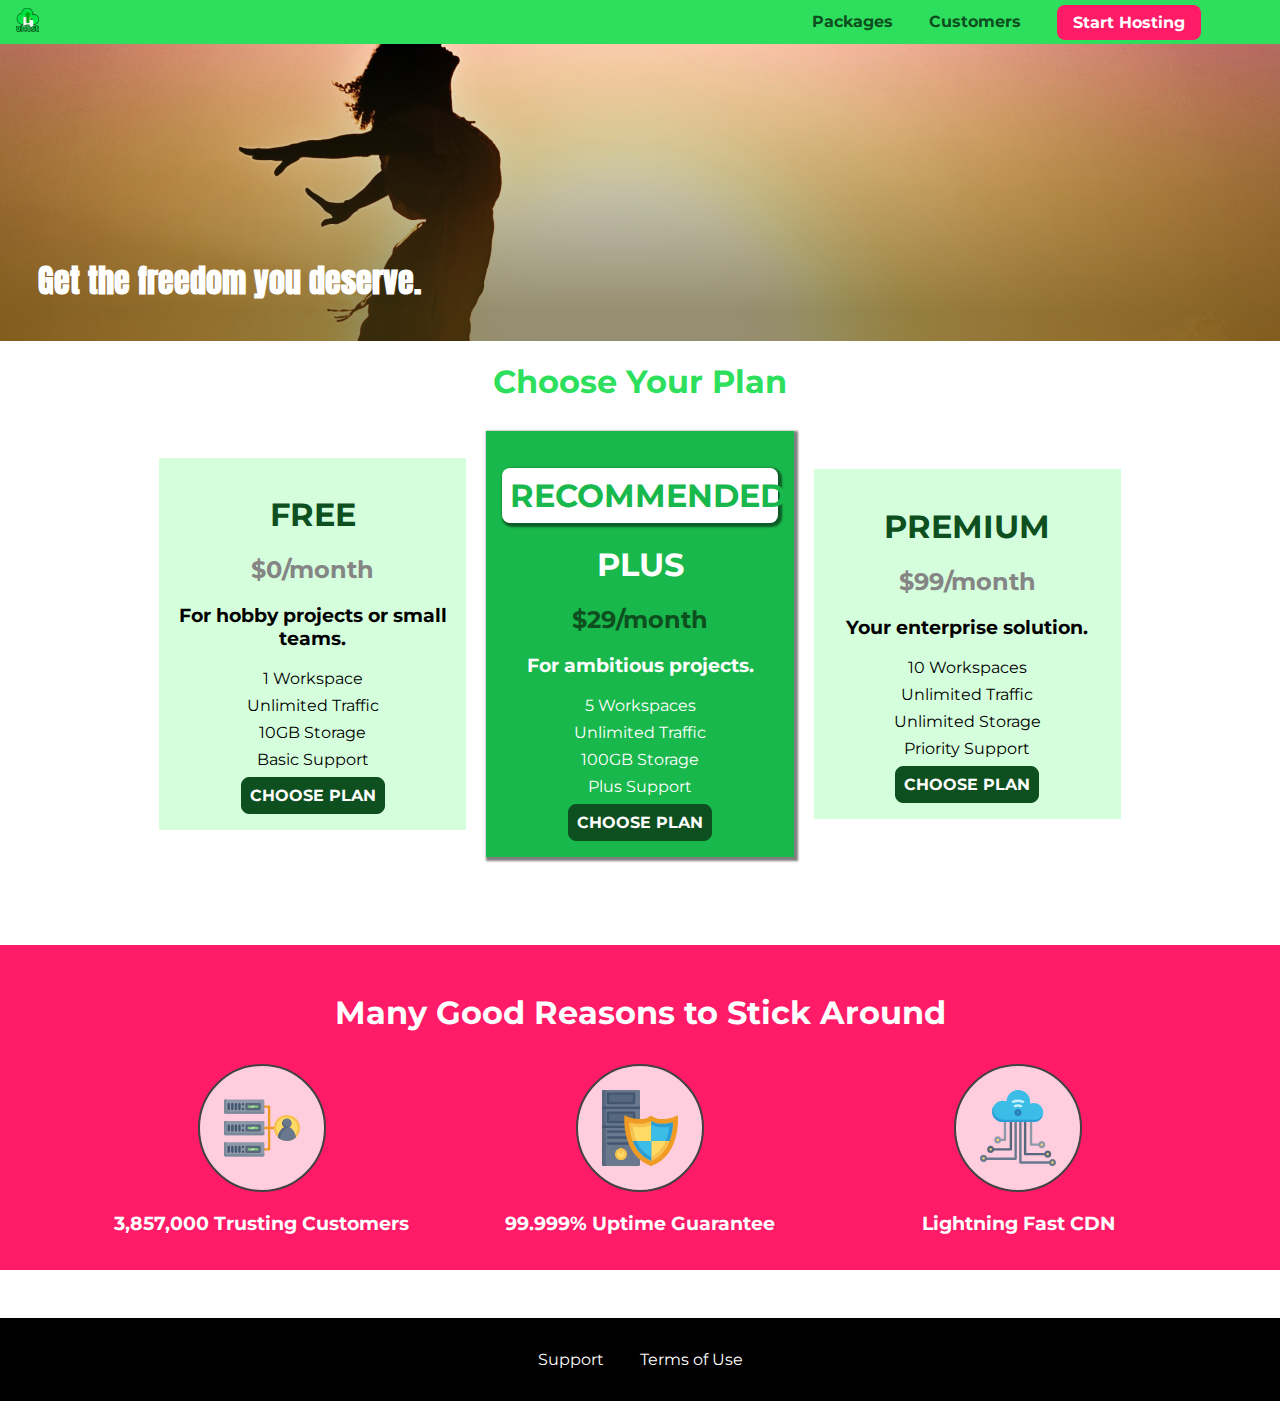
==== index.html @ e123090c "CSS-design" ====
<!DOCTYPE html>
<html lang="en">

<head>
    <meta charset="UTF-8">
    <meta http-equiv="X-UA-Compatible" content="ie=edge">
    <title>uHost</title>
    <link rel="shortcut icon" href="favicon.png">
    <link href="https://fonts.googleapis.com/css?family=Anton" rel="stylesheet">
    <link href="https://fonts.googleapis.com/css?family=Montserrat:400,700" rel="stylesheet">
    <link rel="stylesheet" href="shared.css">
    <link rel="stylesheet" href="main.css">
</head>

<body>
    <div class="backdrop"></div>
    <header class="main-header">
        <div>
            <a href="index.html" class="main-header__brand">
                <img src="images/uhost-icon.png" alt="uHost - Your favorite hosting company">
            </a>
        </div>
        <nav class="main-nav">
            <ul class="main-nav__items">
                <li class="main-nav__item">
                    <a href="packages/index.html">Packages</a>
                </li>
                <li class="main-nav__item">
                    <a href="customers/index.html">Customers</a>
                </li>
                <li class="main-nav__item main-nav__item--cta">
                    <a href="start-hosting/index.html">Start Hosting</a>
                </li>
            </ul>
        </nav>
    </header>
    <main>
        <section id="product-overview">
            <h1>Get the freedom you deserve.</h1>
        </section>
        <section id="plans">
            <h1 class="section-title">Choose Your Plan</h1>
            <div class="plan__list">
                <article class="plan">
                    <h1 class="plan__title">FREE</h1>
                    <h2 class="plan__price">$0/month</h2>
                    <h3>For hobby projects or small teams.</h3>
                    <ul class="plan__features">
                        <li class="plan__feature">1 Workspace</li>
                        <li class="plan__feature">Unlimited Traffic</li>
                        <li class="plan__feature">10GB Storage</li>
                        <li class="plan__feature">Basic Support</li>
                    </ul>
                    <div>
                        <button class="button">CHOOSE PLAN</button>
                    </div>
                </article>
                <article class="plan plan--highlighted">
                    <h1 class="plan__annotation">RECOMMENDED</h1>
                    <h1 class="plan__title">PLUS</h1>
                    <h2 class="plan__price">$29/month</h2>
                    <h3>For ambitious projects.</h3>
                    <ul class="plan__features">
                        <li class="plan__feature">5 Workspaces</li>
                        <li class="plan__feature">Unlimited Traffic</li>
                        <li class="plan__feature">100GB Storage</li>
                        <li class="plan__feature">Plus Support</li>
                    </ul>
                    <div>
                        <button class="button">CHOOSE PLAN</button>
                    </div>
                </article>
                <article class="plan">
                    <h1 class="plan__title">PREMIUM</h1>
                    <h2 class="plan__price">$99/month</h2>
                    <h3>Your enterprise solution.</h3>
                    <ul class="plan__features">
                        <li class="plan__feature">10 Workspaces</li>
                        <li class="plan__feature">Unlimited Traffic</li>
                        <li class="plan__feature">Unlimited Storage</li>
                        <li class="plan__feature">Priority Support</li>
                    </ul>
                    <div>
                        <button class="button">CHOOSE PLAN</button>
                    </div>
                </article>
            </div>
        </section>
        <section id="key-features">
            <h1 class="section-title">Many Good Reasons to Stick Around</h1>
            <ul class="key-feature__list">
                <li class="key-feature">
                    <div class="key-feature__image">
                        <svg viewBox="0 0 512 512">
                            <path style="fill:#F09B24;" d="M344,248h-32V112c0-4.418-3.582-8-8-8h-40c-4.418,0-8,3.582-8,8s3.582,8,8,8h32v128h-32  c-4.418,0-8,3.582-8,8s3.582,8,8,8h32v128h-32c-4.418,0-8,3.582-8,8s3.582,8,8,8h40c4.418,0,8-3.582,8-8V264h32c4.418,0,8-3.582,8-8  S348.418,248,344,248z"
                            />
                            <path style="fill:#8E9AA9;" d="M264,64H8c-4.418,0-8,3.582-8,8v80c0,4.418,3.582,8,8,8h256c4.418,0,8-3.582,8-8V72  C272,67.582,268.418,64,264,64z"
                            />
                            <path style="fill:#7C899B;" d="M24,144c-4.418,0-8-3.582-8-8V64H8c-4.418,0-8,3.582-8,8v80c0,4.418,3.582,8,8,8h256  c4.418,0,8-3.582,8-8v-8H24z"
                            />
                            <rect x="152" y="96" style="fill:#B8E3A8;" width="88" height="32" />
                            <g>
                                <polygon style="fill:#7EC97D;" points="152,96 152,128 166,128 198,96  " />
                                <polygon style="fill:#7EC97D;" points="220,96 188,128 240,128 240,96  " />
                            </g>
                            <path style="fill:#56677E;" d="M240,136h-88c-4.418,0-8-3.582-8-8V96c0-4.418,3.582-8,8-8h88c4.418,0,8,3.582,8,8v32  C248,132.418,244.418,136,240,136z M160,120h72v-16h-72V120z"
                            />
                            <g>
                                <path style="fill:#435670;" d="M32,136c-4.418,0-8-3.582-8-8V96c0-4.418,3.582-8,8-8s8,3.582,8,8v32C40,132.418,36.418,136,32,136z   "
                                />
                                <path style="fill:#435670;" d="M56,136c-4.418,0-8-3.582-8-8V96c0-4.418,3.582-8,8-8s8,3.582,8,8v32C64,132.418,60.418,136,56,136z   "
                                />
                                <path style="fill:#435670;" d="M80,136c-4.418,0-8-3.582-8-8V96c0-4.418,3.582-8,8-8s8,3.582,8,8v32C88,132.418,84.418,136,80,136z   "
                                />
                                <path style="fill:#435670;" d="M104,136c-4.418,0-8-3.582-8-8V96c0-4.418,3.582-8,8-8s8,3.582,8,8v32   C112,132.418,108.418,136,104,136z"
                                />
                                <path style="fill:#435670;" d="M128,105c-4.418,0-8-3.582-8-8v-1c0-4.418,3.582-8,8-8s8,3.582,8,8v1   C136,101.418,132.418,105,128,105z"
                                />
                                <path style="fill:#435670;" d="M128,136c-4.418,0-8-3.582-8-8v-1c0-4.418,3.582-8,8-8s8,3.582,8,8v1   C136,132.418,132.418,136,128,136z"
                                />
                            </g>
                            <path style="fill:#8E9AA9;" d="M264,208H8c-4.418,0-8,3.582-8,8v80c0,4.418,3.582,8,8,8h256c4.418,0,8-3.582,8-8v-80  C272,211.582,268.418,208,264,208z"
                            />
                            <path style="fill:#7C899B;" d="M24,288c-4.418,0-8-3.582-8-8v-72H8c-4.418,0-8,3.582-8,8v80c0,4.418,3.582,8,8,8h256  c4.418,0,8-3.582,8-8v-8H24z"
                            />
                            <rect x="152" y="240" style="fill:#B8E3A8;" width="88" height="32" />
                            <g>
                                <polygon style="fill:#7EC97D;" points="152,240 152,272 166,272 198,240  " />
                                <polygon style="fill:#7EC97D;" points="220,240 188,272 240,272 240,240  " />
                            </g>
                            <path style="fill:#56677E;" d="M240,280h-88c-4.418,0-8-3.582-8-8v-32c0-4.418,3.582-8,8-8h88c4.418,0,8,3.582,8,8v32  C248,276.418,244.418,280,240,280z M160,264h72v-16h-72V264z"
                            />
                            <g>
                                <path style="fill:#435670;" d="M32,280c-4.418,0-8-3.582-8-8v-32c0-4.418,3.582-8,8-8s8,3.582,8,8v32C40,276.418,36.418,280,32,280   z"
                                />
                                <path style="fill:#435670;" d="M56,280c-4.418,0-8-3.582-8-8v-32c0-4.418,3.582-8,8-8s8,3.582,8,8v32C64,276.418,60.418,280,56,280   z"
                                />
                                <path style="fill:#435670;" d="M80,280c-4.418,0-8-3.582-8-8v-32c0-4.418,3.582-8,8-8s8,3.582,8,8v32C88,276.418,84.418,280,80,280   z"
                                />
                                <path style="fill:#435670;" d="M104,280c-4.418,0-8-3.582-8-8v-32c0-4.418,3.582-8,8-8s8,3.582,8,8v32   C112,276.418,108.418,280,104,280z"
                                />
                                <path style="fill:#435670;" d="M128,249c-4.418,0-8-3.582-8-8v-1c0-4.418,3.582-8,8-8s8,3.582,8,8v1   C136,245.418,132.418,249,128,249z"
                                />
                                <path style="fill:#435670;" d="M128,280c-4.418,0-8-3.582-8-8v-1c0-4.418,3.582-8,8-8s8,3.582,8,8v1   C136,276.418,132.418,280,128,280z"
                                />
                            </g>
                            <path style="fill:#8E9AA9;" d="M264,352H8c-4.418,0-8,3.582-8,8v80c0,4.418,3.582,8,8,8h256c4.418,0,8-3.582,8-8v-80  C272,355.582,268.418,352,264,352z"
                            />
                            <path style="fill:#7C899B;" d="M24,432c-4.418,0-8-3.582-8-8v-72H8c-4.418,0-8,3.582-8,8v80c0,4.418,3.582,8,8,8h256  c4.418,0,8-3.582,8-8v-8H24z"
                            />
                            <rect x="152" y="384" style="fill:#B8E3A8;" width="88" height="32" />
                            <g>
                                <polygon style="fill:#7EC97D;" points="152,384 152,416 166,416 198,384  " />
                                <polygon style="fill:#7EC97D;" points="220,384 188,416 240,416 240,384  " />
                            </g>
                            <path style="fill:#56677E;" d="M240,424h-88c-4.418,0-8-3.582-8-8v-32c0-4.418,3.582-8,8-8h88c4.418,0,8,3.582,8,8v32  C248,420.418,244.418,424,240,424z M160,408h72v-16h-72V408z"
                            />
                            <g>
                                <path style="fill:#435670;" d="M32,424c-4.418,0-8-3.582-8-8v-32c0-4.418,3.582-8,8-8s8,3.582,8,8v32C40,420.418,36.418,424,32,424   z"
                                />
                                <path style="fill:#435670;" d="M56,424c-4.418,0-8-3.582-8-8v-32c0-4.418,3.582-8,8-8s8,3.582,8,8v32C64,420.418,60.418,424,56,424   z"
                                />
                                <path style="fill:#435670;" d="M80,424c-4.418,0-8-3.582-8-8v-32c0-4.418,3.582-8,8-8s8,3.582,8,8v32C88,420.418,84.418,424,80,424   z"
                                />
                                <path style="fill:#435670;" d="M104,424c-4.418,0-8-3.582-8-8v-32c0-4.418,3.582-8,8-8s8,3.582,8,8v32   C112,420.418,108.418,424,104,424z"
                                />
                                <path style="fill:#435670;" d="M128,393c-4.418,0-8-3.582-8-8v-1c0-4.418,3.582-8,8-8s8,3.582,8,8v1   C136,389.418,132.418,393,128,393z"
                                />
                                <path style="fill:#435670;" d="M128,424c-4.418,0-8-3.582-8-8v-1c0-4.418,3.582-8,8-8s8,3.582,8,8v1   C136,420.418,132.418,424,128,424z"
                                />
                            </g>
                            <path style="fill:#F7C14D;" d="M424,168c-48.523,0-88,39.477-88,88s39.477,88,88,88s88-39.477,88-88S472.523,168,424,168z" />
                            <path style="fill:#FFDB66;" d="M424,184c-39.701,0-72,32.299-72,72s32.299,72,72,72s72-32.299,72-72S463.701,184,424,184z" />
                            <path style="fill:#69788D;" d="M484.893,314.16C476.393,274.588,451.922,248,424,248s-52.393,26.588-60.893,66.16  c-0.605,2.82,0.354,5.749,2.511,7.664C381.731,336.124,402.465,344,424,344s42.269-7.876,58.381-22.176  C484.539,319.909,485.498,316.98,484.893,314.16z"
                            />
                            <path style="fill:#56677E;" d="M434.053,249.171C430.768,248.403,427.411,248,424,248c-27.922,0-52.393,26.588-60.893,66.16  c-0.605,2.82,0.354,5.749,2.511,7.664c3.383,3.002,6.979,5.703,10.734,8.125C384.904,286.243,407.373,255.378,434.053,249.171z"
                            />
                            <path style="fill:#69788D;" d="M424,192c-17.645,0-32,14.355-32,32s14.355,32,32,32s32-14.355,32-32S441.645,192,424,192z" />
                            <path style="fill:#56677E;" d="M432,248c-17.645,0-32-14.355-32-32c0-6.783,2.128-13.076,5.742-18.258  C397.444,203.53,392,213.138,392,224c0,17.645,14.355,32,32,32c10.862,0,20.471-5.444,26.258-13.742  C445.076,245.872,438.783,248,432,248z"
                            />

                        </svg>
                    </div>
                    <p class="key-feature__description">3,857,000 Trusting Customers</p>
                </li>
                <li class="key-feature">
                    <div class="key-feature__image">
                        <svg viewBox="0 0 512 512">
                            <path style="fill:#69788D;" d="M248,0H8C3.582,0,0,3.582,0,8v496c0,4.418,3.582,8,8,8h240c4.418,0,8-3.582,8-8V8  C256,3.582,252.418,0,248,0z"
                            />
                            <path style="fill:#56677E;" d="M24,504V8c0-4.418,3.582-8,8-8H8C3.582,0,0,3.582,0,8v496c0,4.418,3.582,8,8,8h24  C27.582,512,24,508.418,24,504z"
                            />
                            <g>
                                <rect x="0" y="112" style="fill:#435670;" width="256" height="16" />
                                <rect x="0" y="240" style="fill:#435670;" width="256" height="16" />
                            </g>
                            <path style="fill:#F7C14D;" d="M128,392c-22.056,0-40,17.944-40,40s17.944,40,40,40s40-17.944,40-40S150.056,392,128,392z" />
                            <path style="fill:#FFDB66;" d="M128,408c-13.233,0-24,10.767-24,24s10.767,24,24,24s24-10.767,24-24S141.233,408,128,408z" />
                            <path style="fill:#F7C14D;" d="M128,392c-2.739,0-5.414,0.278-8,0.805V424c0,4.418,3.582,8,8,8c4.418,0,8-3.582,8-8v-31.195  C133.414,392.278,130.739,392,128,392z"
                            />
                            <g>
                                <path style="fill:#435670;" d="M216,288H40c-4.418,0-8-3.582-8-8s3.582-8,8-8h176c4.418,0,8,3.582,8,8S220.418,288,216,288z"
                                />
                                <path style="fill:#435670;" d="M216,328H40c-4.418,0-8-3.582-8-8s3.582-8,8-8h176c4.418,0,8,3.582,8,8S220.418,328,216,328z"
                                />
                                <path style="fill:#435670;" d="M216,368H40c-4.418,0-8-3.582-8-8s3.582-8,8-8h176c4.418,0,8,3.582,8,8S220.418,368,216,368z"
                                />
                                <path style="fill:#435670;" d="M216,16H40c-4.418,0-8,3.582-8,8v64c0,4.418,3.582,8,8,8h176c4.418,0,8-3.582,8-8V24   C224,19.582,220.418,16,216,16z"
                                />
                            </g>
                            <rect x="48" y="32" style="fill:#56677E;" width="160" height="48" />
                            <path style="fill:#435670;" d="M216,144H40c-4.418,0-8,3.582-8,8v64c0,4.418,3.582,8,8,8h176c4.418,0,8-3.582,8-8v-64  C224,147.582,220.418,144,216,144z"
                            />
                            <rect x="48" y="160" style="fill:#56677E;" width="160" height="48" />
                            <path style="fill:#F09B24;" d="M511.747,180.237c-0.194-6.537-8.107-10.107-13.135-5.894c-5.6,4.693-42.904,21.282-98.514,21.282  c-33.45,0-64.625-20.999-64.929-21.206c-2.9-1.991-6.764-1.85-9.512,0.346c-2.677,2.135-27.201,20.86-63.793,20.86  c-55.607,0-92.914-16.589-98.515-21.282c-5.028-4.211-12.941-0.645-13.135,5.894c-1.634,54.834,4.655,105.941,18.693,151.903  c12.096,39.604,29.759,74.047,52.497,102.373c27.538,34.304,62.743,59.882,104.66,76.045c3.069,1.918,6.757,1.921,9.83,0  c41.917-16.163,77.122-41.741,104.66-76.045c22.738-28.326,40.401-62.77,52.497-102.373  C507.092,286.179,513.381,235.071,511.747,180.237z"
                            />
                            <path style="fill:#F7C14D;" d="M476.21,221.226c-1.953-1.631-4.568-2.235-7.036-1.628c-21.686,5.327-44.926,8.028-69.075,8.028  c-25.926,0-49.633-8.975-64.955-16.504c-2.307-1.134-5.016-1.091-7.284,0.116c-14.059,7.477-36.919,16.388-65.994,16.388  c-24.153,0-47.394-2.701-69.075-8.028c-5.155-1.268-10.221,2.966-9.894,8.261c2.077,33.693,7.668,65.635,16.616,94.935  c22.774,74.565,66.139,126.334,128.888,153.868c2.032,0.891,4.397,0.891,6.43,0c61.777-27.107,104.716-78.876,127.62-153.868  c8.948-29.3,14.539-61.241,16.616-94.935C479.224,225.319,478.163,222.856,476.21,221.226z"
                            />
                            <path style="fill:#FFDB66;" d="M331.609,451.727c-52.604-25.289-89.304-70.987-109.144-135.944  c-6.532-21.39-11.162-44.336-13.82-68.447c17.133,2.852,34.952,4.291,53.22,4.291c29.394,0,53.376-7.793,69.978-15.561  c17.44,7.736,41.656,15.561,68.256,15.561c18.267,0,36.085-1.439,53.219-4.291c-2.659,24.112-7.288,47.06-13.82,68.448  C419.545,381.108,383.27,426.805,331.609,451.727z"
                            />
                            <g>
                                <path style="fill:#2C9DD4;" d="M479.066,227.858c0.157-2.539-0.903-5.002-2.856-6.633s-4.568-2.235-7.036-1.628   c-21.686,5.327-44.926,8.028-69.075,8.028c-25.926,0-49.633-8.975-64.955-16.504c-1.057-0.52-2.2-0.78-3.345-0.806l-0.072,133.351   h123.601c2.556-6.746,4.933-13.702,7.123-20.874C471.398,293.493,476.989,261.552,479.066,227.858z"
                                />
                                <path style="fill:#2C9DD4;" d="M206.658,343.667c24.153,63.42,65.028,108.108,121.743,132.995c1.031,0.452,2.147,0.673,3.263,0.666   l0.063-133.661H206.658z"
                                />
                            </g>
                            <g>
                                <path style="fill:#3CBDE8;" d="M439.497,315.783c6.532-21.389,11.161-44.336,13.82-68.448c-17.134,2.852-34.952,4.291-53.219,4.291   c-26.6,0-50.815-7.824-68.256-15.561l-0.116,107.601h97.758C433.179,334.807,436.524,325.518,439.497,315.783z"
                                />
                                <path style="fill:#3CBDE8;" d="M232.523,343.667c21.144,50.298,54.363,86.56,99.087,108.06l0.117-108.06H232.523z" />
                            </g>
                        </svg>
                    </div>
                    <p class="key-feature__description">99.999% Uptime Guarantee</p>
                </li>
                <li class="key-feature">
                    <div class="key-feature__image">
                        <svg viewBox="0 0 512 512">
                            <path style="fill:#8E9AA9;" d="M168,200c-4.418,0-8,3.582-8,8v120h-17.376c-3.302-9.311-12.194-16-22.624-16  c-13.234,0-24,10.767-24,24s10.766,24,24,24c10.429,0,19.321-6.689,22.624-16H168c4.418,0,8-3.582,8-8V208  C176,203.582,172.418,200,168,200z"
                            />
                            <path style="fill:#FFDB66;" d="M120,328c-4.411,0-8,3.589-8,8s3.589,8,8,8s8-3.589,8-8S124.411,328,120,328z" />
                            <path style="fill:#56677E;" d="M208,200c-4.418,0-8,3.582-8,8v184H94.624C91.322,382.689,82.43,376,72,376  c-13.234,0-24,10.767-24,24s10.766,24,24,24c10.429,0,19.321-6.689,22.624-16H208c4.418,0,8-3.582,8-8V208  C216,203.582,212.418,200,208,200z"
                            />
                            <path style="fill:#FFDB66;" d="M72,392c-4.411,0-8,3.589-8,8s3.589,8,8,8s8-3.589,8-8S76.411,392,72,392z" />
                            <path style="fill:#69788D;" d="M240,208c-4.418,0-8,3.582-8,8v239H47.24c-2.671-10.34-12.078-18-23.24-18c-13.234,0-24,10.767-24,24  s10.766,24,24,24c9.666,0,18.009-5.747,21.809-14H240c4.418,0,8-3.582,8-8V216C248,211.582,244.418,208,240,208z"
                            />
                            <path style="fill:#FFDB66;" d="M24,453c-4.411,0-8,3.589-8,8s3.589,8,8,8s8-3.589,8-8S28.411,453,24,453z" />
                            <path style="fill:#69788D;" d="M488,464c-10.429,0-19.321,6.689-22.624,16H280V208c0-4.418-3.582-8-8-8s-8,3.582-8,8v280  c0,4.418,3.582,8,8,8h193.376c3.302,9.311,12.194,16,22.624,16c13.234,0,24-10.767,24-24S501.234,464,488,464z"
                            />
                            <path style="fill:#FFDB66;" d="M488,480c-4.411,0-8,3.589-8,8s3.589,8,8,8s8-3.589,8-8S492.411,480,488,480z" />
                            <path style="fill:#56677E;" d="M456,408c-10.429,0-19.321,6.689-22.624,16H312V208c0-4.418-3.582-8-8-8s-8,3.582-8,8v224  c0,4.418,3.582,8,8,8h129.376c3.302,9.311,12.194,16,22.624,16c13.234,0,24-10.767,24-24S469.234,408,456,408z"
                            />
                            <path style="fill:#FFDB66;" d="M456,424c-4.411,0-8,3.589-8,8s3.589,8,8,8s8-3.589,8-8S460.411,424,456,424z" />
                            <path style="fill:#8E9AA9;" d="M416,344c-10.429,0-19.321,6.689-22.624,16H352V208c0-4.418-3.582-8-8-8s-8,3.582-8,8v160  c0,4.418,3.582,8,8,8h49.376c3.302,9.311,12.194,16,22.624,16c13.234,0,24-10.767,24-24S429.234,344,416,344z"
                            />
                            <path style="fill:#FFDB66;" d="M416,360c-4.411,0-8,3.589-8,8s3.589,8,8,8s8-3.589,8-8S420.411,360,416,360z" />
                            <path style="fill:#3CBDE8;" d="M362,88c-8.741,0-17.231,1.751-25.06,5.085C337.646,88.797,338,84.43,338,80  c0-44.112-35.888-80-80-80c-42.823,0-77.895,33.816-79.909,76.149C170.393,73.415,162.244,72,154,72c-39.701,0-72,32.299-72,72  s32.299,72,72,72h208c35.29,0,64-28.71,64-64S397.29,88,362,88z"
                            />
                            <path style="fill:#2C9DD4;" d="M368,200H160c-39.701,0-72-32.299-72-72c0-5.863,0.721-11.559,2.05-17.019  C84.918,120.88,82,132.102,82,144c0,39.701,32.299,72,72,72h208c30.389,0,55.88-21.296,62.379-49.743  C413.565,186.327,392.352,200,368,200z"
                            />
                            <path style="fill:#2A7DB5;" d="M256,128c-13.234,0-24,10.767-24,24s10.766,24,24,24c13.233,0,24-10.767,24-24S269.233,128,256,128z"
                            />
                            <path style="fill:#2C9DD4;" d="M256,144c-4.411,0-8,3.589-8,8s3.589,8,8,8c4.411,0,8-3.589,8-8S260.411,144,256,144z" />
                            <g>
                                <path style="fill:#C5F1FA;" d="M221.755,87.695c-2.994,0-5.864-1.688-7.233-4.572c-1.894-3.991-0.194-8.763,3.798-10.657   C230.157,66.849,242.834,64,256,64c13.166,0,25.844,2.849,37.68,8.466c3.992,1.895,5.692,6.666,3.798,10.657   s-6.666,5.692-10.657,3.798C277.144,82.328,266.774,80,256,80c-10.774,0-21.144,2.328-30.821,6.921   C224.072,87.446,222.904,87.695,221.755,87.695z"
                                />
                                <path style="fill:#C5F1FA;" d="M276.545,116.618c-1.148,0-2.316-0.249-3.424-0.774C267.745,113.293,261.985,112,256,112   c-5.985,0-11.745,1.293-17.121,3.844c-3.991,1.895-8.763,0.192-10.657-3.798c-1.894-3.992-0.193-8.764,3.798-10.657   C239.557,97.813,247.625,96,256,96c8.376,0,16.444,1.813,23.98,5.389c3.991,1.894,5.692,6.665,3.798,10.657   C282.41,114.93,279.539,116.618,276.545,116.618z"
                                />
                            </g>

                        </svg>
                    </div>
                    <p class="key-feature__description">Lightning Fast CDN</p>
                </li>
            </ul>
        </section>
    </main>
    <footer class="main-footer">
        <nav>
            <ul class="main-footer__links">
                <li class="main-footer__link">
                    <a href="#">Support</a>
                </li>
                <li class="main-footer__link">
                    <a href="#">Terms of Use</a>
                </li>
            </ul>
        </nav>
    </footer>
</body>

</html>
---- shared.css ----
* {
    box-sizing: border-box;
}

body {
    font-family: 'Montserrat', sans-serif;
    margin: 0;
}

.backdrop {
    position: fixed;
    display: none;
    top: 0;
    left: 0;
    z-index: 100;
    width: 100vw;
    height: 100vh;
    background: rgba(0,0,0,0.5);
}

.main-header {
    width: 100%;
    position: fixed;
    top: 0;
    left: 0;
    background: #2ddf5c;
    padding: 0.5rem 1rem;
    z-index: 1;
}

.main-header > div {
    display: inline-block;
    vertical-align: middle;
}

.main-header__brand {
    color: #0e4f1f;
    text-decoration: none;
    font-weight: bold;
    font-size: 1.5rem;
    height: 1.5rem;
    /* width: 20px; */
    display: inline-block;
}

.main-header__brand img {
    height: 100%;
    /* width: 100%; */
}

.main-nav {
    display: inline-block;
    text-align: right;
    width: calc(100% - 74px);
    vertical-align: middle;
}

.main-nav__items {
    margin: 0;
    padding: 0;
    list-style: none;
}

.main-nav__item {
    display: inline-block;
    margin: 0 1rem;
}

.main-nav__item a {
    text-decoration: none;
    color: #0e4f1f;
    font-weight: bold;
    padding: 0.2rem 0;
}

.main-nav__item a:hover,
.main-nav__item a:active {
    color: white;
    border-bottom: 5px solid white;
}

.main-nav__item--cta a {
    color: white;
    background: #ff1b68;
    padding: 0.5rem 1rem;
    border-radius: 8px;
}

.main-nav__item--cta a:hover,
.main-nav__item--cta a:active {
    color: #ff1b68;
    background: white;
    border: none;
}

.main-footer {
    background: black;
    padding: 2rem;
    margin-top: 3rem;
}

.main-footer__links {
    list-style: none;
    margin: 0;
    padding: 0;
    text-align: center;
}

.main-footer__link {
    display: inline-block;
    margin: 0 1rem;
}

.main-footer__link a {
    color: white;
    text-decoration: none;
}

.main-footer__link a:hover,
.main-footer__link a:active {
    color: #ccc;
}

.button {
    background: #0e4f1f;
    color: white;
    font: inherit;
    border: 1.5px solid #0e4f1f;
    padding: 0.5rem;
    border-radius: 8px;
    font-weight: bold;
    cursor: pointer;
}

.button:hover,
.button:active {
    background: white;
    color: #0e4f1f;
}

.button:focus {
    outline: none;
}
---- main.css ----
#product-overview {
  background: linear-gradient(to top, rgba(80, 68, 18, 0.6) 10%, transparent),
    url("images/freedom.jpg") left 10% bottom 70%/cover no-repeat border-box,
    #ff1b68;
  /* background-image: url("freedom.jpg");
    background-size: cover;
    background-position: left 10% bottom 20%; */
  /* background-repeat: no-repeat;
    background-origin: border-box;
    background-clip: border-box; */
  /* background-image: linear-gradient(180deg, red 70%, blue 60%, rgba(0,0,0,0.5)); */
  /* background-image: radial-gradient(ellipse farthest-corner at 20% 50%, red, blue 70%, green); */
  width: 100vw;
  height: 33vh;
  margin-top: 2.75rem;
  /* border: 5px dashed red; */
  position: relative;
}

.section-title {
  color: #2ddf5c;
  text-align: center;
}

#product-overview h1 {
  color: white;
  font-family: "Anton", sans-serif;
  position: absolute;
  bottom: 5%;
  left: 3%;
}

.plan__list {
  width: 80%;
  margin: auto;
  text-align: center;
}

.plan {
  background: #d5ffdc;
  text-align: center;
  padding: 1rem;
  margin: 0.5rem;
  display: inline-block;
  width: 30%;
  vertical-align: middle;
}

.plan--highlighted {
  background: #19b84c;
  color: white;
  box-shadow: 2px 2px 2px 2px rgba(0, 0, 0, 0.5);
}

.plan__annotation {
  background: white;
  color: #19b84c;
  padding: 0.5rem;
  box-shadow: 2px 2px 2px 2px rgba(0, 0, 0, 0.5);
  border-radius: 8px;
}

.plan__title {
  color: #0e4f1f;
}

.plan__price {
  color: #858585;
}

.plan--highlighted .plan__title {
  color: white;
}

.plan--highlighted .plan__price {
  color: #0e4f1f;
}

.plan__features {
  list-style: none;
  margin: 0;
  padding: 0;
}

.plan__feature {
  margin: 0.5rem 0;
}

#key-features {
  background: #ff1b68;
  margin-top: 5rem;
  padding: 1rem;
}

#key-features .section-title {
  color: white;
  margin: 2rem;
}

.key-feature__list {
  list-style: none;
  margin: 0;
  padding: 0;
  text-align: center;
}

.key-feature {
  display: inline-block;
  width: 30%;
  vertical-align: top;
}

.key-feature__image {
  background: #ffcede;
  width: 128px;
  height: 128px;
  border: 2px solid #424242;
  border-radius: 50%;
  margin: auto;
  padding: 1.5rem;
}

.key-feature__description {
  text-align: center;
  font-weight: bold;
  color: white;
  font-size: 1.2rem;
}

/* h1 {
    font-family: sans-serif;
} */
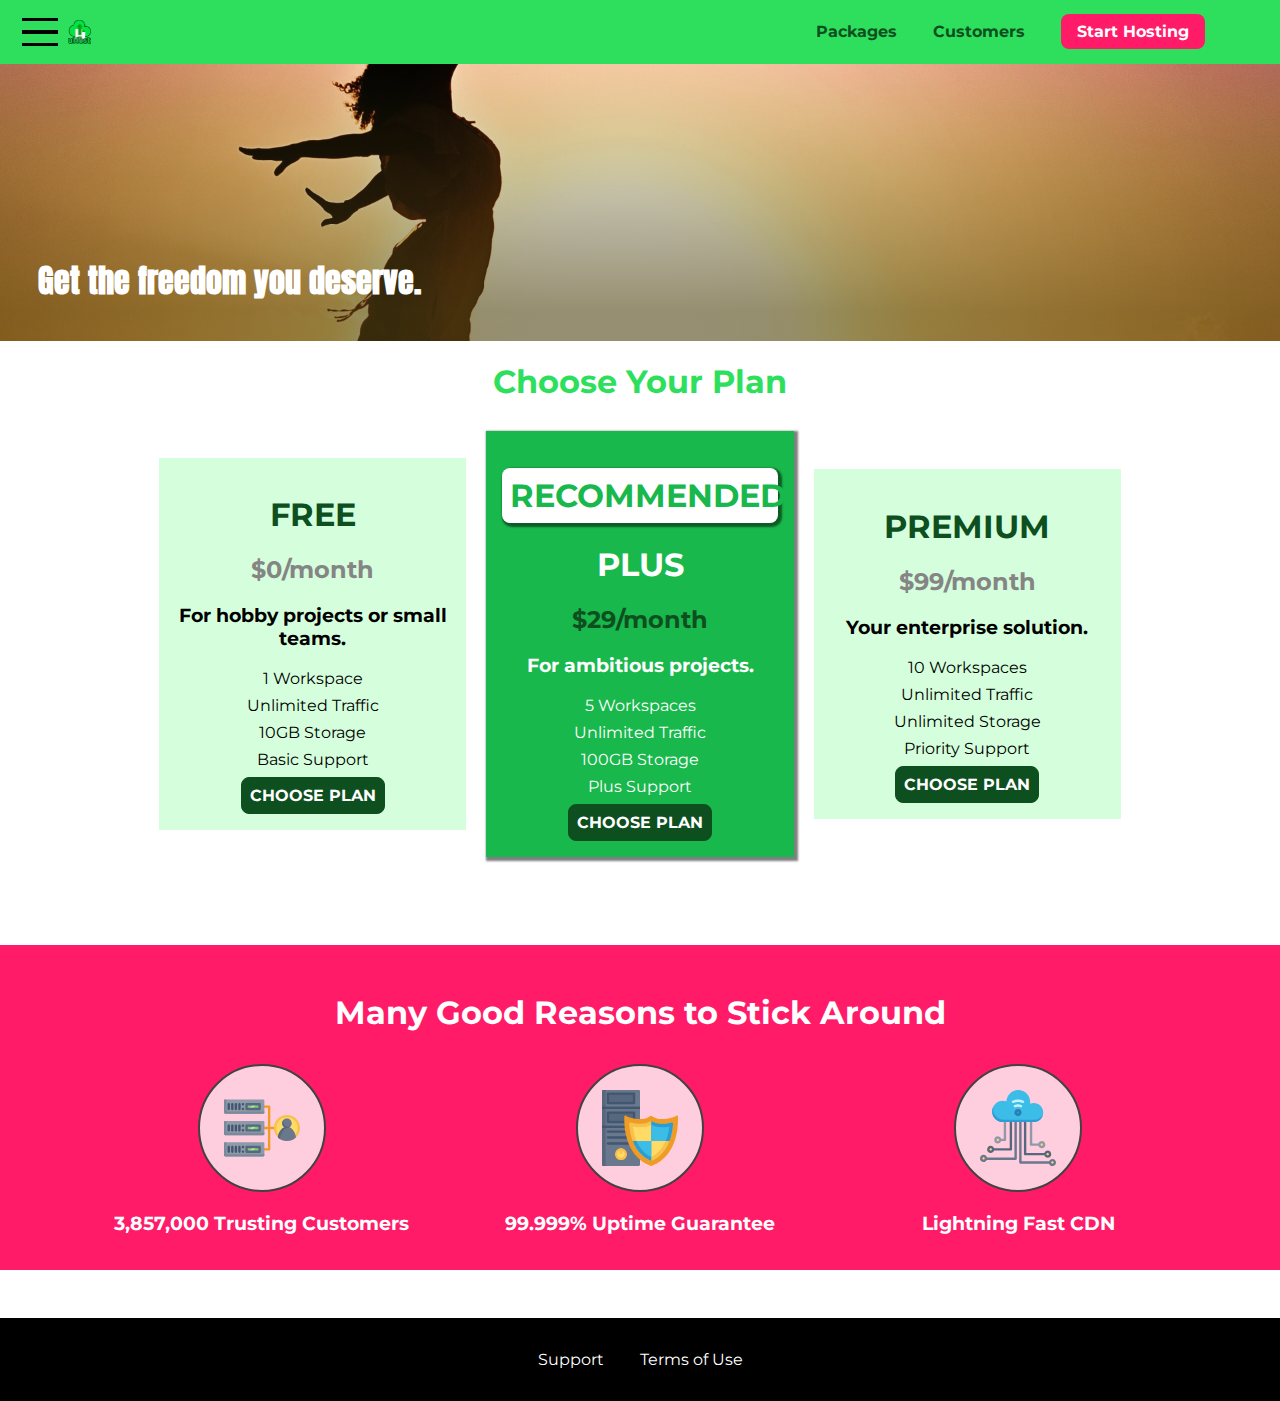
==== commit e9a6e248: "create mobile menu" ====
--- a/index.html
+++ b/index.html
@@ -1,292 +1,536 @@
 <!DOCTYPE html>
 <html lang="en">
+  <head>
+    <meta charset="UTF-8" />
+    <meta http-equiv="X-UA-Compatible" content="ie=edge" />
+    <title>uHost</title>
+    <link rel="shortcut icon" href="favicon.png" />
+    <link
+      href="https://fonts.googleapis.com/css?family=Anton"
+      rel="stylesheet"
+    />
+    <link
+      href="https://fonts.googleapis.com/css?family=Montserrat:400,700"
+      rel="stylesheet"
+    />
+    <link rel="stylesheet" href="shared.css" />
+    <link rel="stylesheet" href="main.css" />
+  </head>
 
-<head>
-    <meta charset="UTF-8">
-    <meta http-equiv="X-UA-Compatible" content="ie=edge">
-    <title>uHost</title>
-    <link rel="shortcut icon" href="favicon.png">
-    <link href="https://fonts.googleapis.com/css?family=Anton" rel="stylesheet">
-    <link href="https://fonts.googleapis.com/css?family=Montserrat:400,700" rel="stylesheet">
-    <link rel="stylesheet" href="shared.css">
-    <link rel="stylesheet" href="main.css">
-</head>
-
-<body>
+  <body>
     <div class="backdrop"></div>
+    <div class="modal">
+      <h1 class="modal__title">Do you want to continue?</h1>
+      <div class="modal__actions">
+        <a href="start-hosting/index.html" class="modal__action">Yes!</a>
+        <button class="modal__action modal__action--negative" type="button">
+          No!
+        </button>
+      </div>
+    </div>
     <header class="main-header">
-        <div>
-            <a href="index.html" class="main-header__brand">
-                <img src="images/uhost-icon.png" alt="uHost - Your favorite hosting company">
-            </a>
+      <div>
+        <button class="toggle-button">
+          <span class="toggle-button__bar"></span>
+          <span class="toggle-button__bar"></span>
+          <span class="toggle-button__bar"></span>
+        </button>
+        <a href="index.html" class="main-header__brand">
+          <img
+            src="images/uhost-icon.png"
+            alt="uHost - Your favorite hosting company"
+          />
+        </a>
+      </div>
+      <nav class="main-nav">
+        <ul class="main-nav__items">
+          <li class="main-nav__item">
+            <a href="packages/index.html">Packages</a>
+          </li>
+          <li class="main-nav__item">
+            <a href="customers/index.html">Customers</a>
+          </li>
+          <li class="main-nav__item main-nav__item--cta">
+            <a href="start-hosting/index.html">Start Hosting</a>
+          </li>
+        </ul>
+      </nav>
+    </header>
+    <nav class="mobile-nav">
+      <ul class="mobile-nav__items">
+        <li class="mobile-nav__item">
+          <a href="packages/index.html">Packages</a>
+        </li>
+        <li class="mobile-nav__item">
+          <a href="customers/index.html">Customers</a>
+        </li>
+        <li class="mobile-nav__item mobile-nav__item--cta">
+          <a href="start-hosting/index.html">Start Hosting</a>
+        </li>
+      </ul>
+    </nav>
+    <main>
+      <section id="product-overview">
+        <h1>Get the freedom you deserve.</h1>
+      </section>
+      <section id="plans">
+        <h1 class="section-title">Choose Your Plan</h1>
+        <div class="plan__list">
+          <article class="plan">
+            <h1 class="plan__title">FREE</h1>
+            <h2 class="plan__price">$0/month</h2>
+            <h3>For hobby projects or small teams.</h3>
+            <ul class="plan__features">
+              <li class="plan__feature">1 Workspace</li>
+              <li class="plan__feature">Unlimited Traffic</li>
+              <li class="plan__feature">10GB Storage</li>
+              <li class="plan__feature">Basic Support</li>
+            </ul>
+            <div>
+              <button class="button">CHOOSE PLAN</button>
+            </div>
+          </article>
+          <article class="plan plan--highlighted">
+            <h1 class="plan__annotation">RECOMMENDED</h1>
+            <h1 class="plan__title">PLUS</h1>
+            <h2 class="plan__price">$29/month</h2>
+            <h3>For ambitious projects.</h3>
+            <ul class="plan__features">
+              <li class="plan__feature">5 Workspaces</li>
+              <li class="plan__feature">Unlimited Traffic</li>
+              <li class="plan__feature">100GB Storage</li>
+              <li class="plan__feature">Plus Support</li>
+            </ul>
+            <div>
+              <button class="button">CHOOSE PLAN</button>
+            </div>
+          </article>
+          <article class="plan">
+            <h1 class="plan__title">PREMIUM</h1>
+            <h2 class="plan__price">$99/month</h2>
+            <h3>Your enterprise solution.</h3>
+            <ul class="plan__features">
+              <li class="plan__feature">10 Workspaces</li>
+              <li class="plan__feature">Unlimited Traffic</li>
+              <li class="plan__feature">Unlimited Storage</li>
+              <li class="plan__feature">Priority Support</li>
+            </ul>
+            <div>
+              <button class="button">CHOOSE PLAN</button>
+            </div>
+          </article>
         </div>
-        <nav class="main-nav">
-            <ul class="main-nav__items">
-                <li class="main-nav__item">
-                    <a href="packages/index.html">Packages</a>
-                </li>
-                <li class="main-nav__item">
-                    <a href="customers/index.html">Customers</a>
-                </li>
-                <li class="main-nav__item main-nav__item--cta">
-                    <a href="start-hosting/index.html">Start Hosting</a>
-                </li>
-            </ul>
-        </nav>
-    </header>
-    <main>
-        <section id="product-overview">
-            <h1>Get the freedom you deserve.</h1>
-        </section>
-        <section id="plans">
-            <h1 class="section-title">Choose Your Plan</h1>
-            <div class="plan__list">
-                <article class="plan">
-                    <h1 class="plan__title">FREE</h1>
-                    <h2 class="plan__price">$0/month</h2>
-                    <h3>For hobby projects or small teams.</h3>
-                    <ul class="plan__features">
-                        <li class="plan__feature">1 Workspace</li>
-                        <li class="plan__feature">Unlimited Traffic</li>
-                        <li class="plan__feature">10GB Storage</li>
-                        <li class="plan__feature">Basic Support</li>
-                    </ul>
-                    <div>
-                        <button class="button">CHOOSE PLAN</button>
-                    </div>
-                </article>
-                <article class="plan plan--highlighted">
-                    <h1 class="plan__annotation">RECOMMENDED</h1>
-                    <h1 class="plan__title">PLUS</h1>
-                    <h2 class="plan__price">$29/month</h2>
-                    <h3>For ambitious projects.</h3>
-                    <ul class="plan__features">
-                        <li class="plan__feature">5 Workspaces</li>
-                        <li class="plan__feature">Unlimited Traffic</li>
-                        <li class="plan__feature">100GB Storage</li>
-                        <li class="plan__feature">Plus Support</li>
-                    </ul>
-                    <div>
-                        <button class="button">CHOOSE PLAN</button>
-                    </div>
-                </article>
-                <article class="plan">
-                    <h1 class="plan__title">PREMIUM</h1>
-                    <h2 class="plan__price">$99/month</h2>
-                    <h3>Your enterprise solution.</h3>
-                    <ul class="plan__features">
-                        <li class="plan__feature">10 Workspaces</li>
-                        <li class="plan__feature">Unlimited Traffic</li>
-                        <li class="plan__feature">Unlimited Storage</li>
-                        <li class="plan__feature">Priority Support</li>
-                    </ul>
-                    <div>
-                        <button class="button">CHOOSE PLAN</button>
-                    </div>
-                </article>
+      </section>
+      <section id="key-features">
+        <h1 class="section-title">Many Good Reasons to Stick Around</h1>
+        <ul class="key-feature__list">
+          <li class="key-feature">
+            <div class="key-feature__image">
+              <svg viewBox="0 0 512 512">
+                <path
+                  style="fill: #f09b24"
+                  d="M344,248h-32V112c0-4.418-3.582-8-8-8h-40c-4.418,0-8,3.582-8,8s3.582,8,8,8h32v128h-32  c-4.418,0-8,3.582-8,8s3.582,8,8,8h32v128h-32c-4.418,0-8,3.582-8,8s3.582,8,8,8h40c4.418,0,8-3.582,8-8V264h32c4.418,0,8-3.582,8-8  S348.418,248,344,248z"
+                />
+                <path
+                  style="fill: #8e9aa9"
+                  d="M264,64H8c-4.418,0-8,3.582-8,8v80c0,4.418,3.582,8,8,8h256c4.418,0,8-3.582,8-8V72  C272,67.582,268.418,64,264,64z"
+                />
+                <path
+                  style="fill: #7c899b"
+                  d="M24,144c-4.418,0-8-3.582-8-8V64H8c-4.418,0-8,3.582-8,8v80c0,4.418,3.582,8,8,8h256  c4.418,0,8-3.582,8-8v-8H24z"
+                />
+                <rect
+                  x="152"
+                  y="96"
+                  style="fill: #b8e3a8"
+                  width="88"
+                  height="32"
+                />
+                <g>
+                  <polygon
+                    style="fill: #7ec97d"
+                    points="152,96 152,128 166,128 198,96  "
+                  />
+                  <polygon
+                    style="fill: #7ec97d"
+                    points="220,96 188,128 240,128 240,96  "
+                  />
+                </g>
+                <path
+                  style="fill: #56677e"
+                  d="M240,136h-88c-4.418,0-8-3.582-8-8V96c0-4.418,3.582-8,8-8h88c4.418,0,8,3.582,8,8v32  C248,132.418,244.418,136,240,136z M160,120h72v-16h-72V120z"
+                />
+                <g>
+                  <path
+                    style="fill: #435670"
+                    d="M32,136c-4.418,0-8-3.582-8-8V96c0-4.418,3.582-8,8-8s8,3.582,8,8v32C40,132.418,36.418,136,32,136z   "
+                  />
+                  <path
+                    style="fill: #435670"
+                    d="M56,136c-4.418,0-8-3.582-8-8V96c0-4.418,3.582-8,8-8s8,3.582,8,8v32C64,132.418,60.418,136,56,136z   "
+                  />
+                  <path
+                    style="fill: #435670"
+                    d="M80,136c-4.418,0-8-3.582-8-8V96c0-4.418,3.582-8,8-8s8,3.582,8,8v32C88,132.418,84.418,136,80,136z   "
+                  />
+                  <path
+                    style="fill: #435670"
+                    d="M104,136c-4.418,0-8-3.582-8-8V96c0-4.418,3.582-8,8-8s8,3.582,8,8v32   C112,132.418,108.418,136,104,136z"
+                  />
+                  <path
+                    style="fill: #435670"
+                    d="M128,105c-4.418,0-8-3.582-8-8v-1c0-4.418,3.582-8,8-8s8,3.582,8,8v1   C136,101.418,132.418,105,128,105z"
+                  />
+                  <path
+                    style="fill: #435670"
+                    d="M128,136c-4.418,0-8-3.582-8-8v-1c0-4.418,3.582-8,8-8s8,3.582,8,8v1   C136,132.418,132.418,136,128,136z"
+                  />
+                </g>
+                <path
+                  style="fill: #8e9aa9"
+                  d="M264,208H8c-4.418,0-8,3.582-8,8v80c0,4.418,3.582,8,8,8h256c4.418,0,8-3.582,8-8v-80  C272,211.582,268.418,208,264,208z"
+                />
+                <path
+                  style="fill: #7c899b"
+                  d="M24,288c-4.418,0-8-3.582-8-8v-72H8c-4.418,0-8,3.582-8,8v80c0,4.418,3.582,8,8,8h256  c4.418,0,8-3.582,8-8v-8H24z"
+                />
+                <rect
+                  x="152"
+                  y="240"
+                  style="fill: #b8e3a8"
+                  width="88"
+                  height="32"
+                />
+                <g>
+                  <polygon
+                    style="fill: #7ec97d"
+                    points="152,240 152,272 166,272 198,240  "
+                  />
+                  <polygon
+                    style="fill: #7ec97d"
+                    points="220,240 188,272 240,272 240,240  "
+                  />
+                </g>
+                <path
+                  style="fill: #56677e"
+                  d="M240,280h-88c-4.418,0-8-3.582-8-8v-32c0-4.418,3.582-8,8-8h88c4.418,0,8,3.582,8,8v32  C248,276.418,244.418,280,240,280z M160,264h72v-16h-72V264z"
+                />
+                <g>
+                  <path
+                    style="fill: #435670"
+                    d="M32,280c-4.418,0-8-3.582-8-8v-32c0-4.418,3.582-8,8-8s8,3.582,8,8v32C40,276.418,36.418,280,32,280   z"
+                  />
+                  <path
+                    style="fill: #435670"
+                    d="M56,280c-4.418,0-8-3.582-8-8v-32c0-4.418,3.582-8,8-8s8,3.582,8,8v32C64,276.418,60.418,280,56,280   z"
+                  />
+                  <path
+                    style="fill: #435670"
+                    d="M80,280c-4.418,0-8-3.582-8-8v-32c0-4.418,3.582-8,8-8s8,3.582,8,8v32C88,276.418,84.418,280,80,280   z"
+                  />
+                  <path
+                    style="fill: #435670"
+                    d="M104,280c-4.418,0-8-3.582-8-8v-32c0-4.418,3.582-8,8-8s8,3.582,8,8v32   C112,276.418,108.418,280,104,280z"
+                  />
+                  <path
+                    style="fill: #435670"
+                    d="M128,249c-4.418,0-8-3.582-8-8v-1c0-4.418,3.582-8,8-8s8,3.582,8,8v1   C136,245.418,132.418,249,128,249z"
+                  />
+                  <path
+                    style="fill: #435670"
+                    d="M128,280c-4.418,0-8-3.582-8-8v-1c0-4.418,3.582-8,8-8s8,3.582,8,8v1   C136,276.418,132.418,280,128,280z"
+                  />
+                </g>
+                <path
+                  style="fill: #8e9aa9"
+                  d="M264,352H8c-4.418,0-8,3.582-8,8v80c0,4.418,3.582,8,8,8h256c4.418,0,8-3.582,8-8v-80  C272,355.582,268.418,352,264,352z"
+                />
+                <path
+                  style="fill: #7c899b"
+                  d="M24,432c-4.418,0-8-3.582-8-8v-72H8c-4.418,0-8,3.582-8,8v80c0,4.418,3.582,8,8,8h256  c4.418,0,8-3.582,8-8v-8H24z"
+                />
+                <rect
+                  x="152"
+                  y="384"
+                  style="fill: #b8e3a8"
+                  width="88"
+                  height="32"
+                />
+                <g>
+                  <polygon
+                    style="fill: #7ec97d"
+                    points="152,384 152,416 166,416 198,384  "
+                  />
+                  <polygon
+                    style="fill: #7ec97d"
+                    points="220,384 188,416 240,416 240,384  "
+                  />
+                </g>
+                <path
+                  style="fill: #56677e"
+                  d="M240,424h-88c-4.418,0-8-3.582-8-8v-32c0-4.418,3.582-8,8-8h88c4.418,0,8,3.582,8,8v32  C248,420.418,244.418,424,240,424z M160,408h72v-16h-72V408z"
+                />
+                <g>
+                  <path
+                    style="fill: #435670"
+                    d="M32,424c-4.418,0-8-3.582-8-8v-32c0-4.418,3.582-8,8-8s8,3.582,8,8v32C40,420.418,36.418,424,32,424   z"
+                  />
+                  <path
+                    style="fill: #435670"
+                    d="M56,424c-4.418,0-8-3.582-8-8v-32c0-4.418,3.582-8,8-8s8,3.582,8,8v32C64,420.418,60.418,424,56,424   z"
+                  />
+                  <path
+                    style="fill: #435670"
+                    d="M80,424c-4.418,0-8-3.582-8-8v-32c0-4.418,3.582-8,8-8s8,3.582,8,8v32C88,420.418,84.418,424,80,424   z"
+                  />
+                  <path
+                    style="fill: #435670"
+                    d="M104,424c-4.418,0-8-3.582-8-8v-32c0-4.418,3.582-8,8-8s8,3.582,8,8v32   C112,420.418,108.418,424,104,424z"
+                  />
+                  <path
+                    style="fill: #435670"
+                    d="M128,393c-4.418,0-8-3.582-8-8v-1c0-4.418,3.582-8,8-8s8,3.582,8,8v1   C136,389.418,132.418,393,128,393z"
+                  />
+                  <path
+                    style="fill: #435670"
+                    d="M128,424c-4.418,0-8-3.582-8-8v-1c0-4.418,3.582-8,8-8s8,3.582,8,8v1   C136,420.418,132.418,424,128,424z"
+                  />
+                </g>
+                <path
+                  style="fill: #f7c14d"
+                  d="M424,168c-48.523,0-88,39.477-88,88s39.477,88,88,88s88-39.477,88-88S472.523,168,424,168z"
+                />
+                <path
+                  style="fill: #ffdb66"
+                  d="M424,184c-39.701,0-72,32.299-72,72s32.299,72,72,72s72-32.299,72-72S463.701,184,424,184z"
+                />
+                <path
+                  style="fill: #69788d"
+                  d="M484.893,314.16C476.393,274.588,451.922,248,424,248s-52.393,26.588-60.893,66.16  c-0.605,2.82,0.354,5.749,2.511,7.664C381.731,336.124,402.465,344,424,344s42.269-7.876,58.381-22.176  C484.539,319.909,485.498,316.98,484.893,314.16z"
+                />
+                <path
+                  style="fill: #56677e"
+                  d="M434.053,249.171C430.768,248.403,427.411,248,424,248c-27.922,0-52.393,26.588-60.893,66.16  c-0.605,2.82,0.354,5.749,2.511,7.664c3.383,3.002,6.979,5.703,10.734,8.125C384.904,286.243,407.373,255.378,434.053,249.171z"
+                />
+                <path
+                  style="fill: #69788d"
+                  d="M424,192c-17.645,0-32,14.355-32,32s14.355,32,32,32s32-14.355,32-32S441.645,192,424,192z"
+                />
+                <path
+                  style="fill: #56677e"
+                  d="M432,248c-17.645,0-32-14.355-32-32c0-6.783,2.128-13.076,5.742-18.258  C397.444,203.53,392,213.138,392,224c0,17.645,14.355,32,32,32c10.862,0,20.471-5.444,26.258-13.742  C445.076,245.872,438.783,248,432,248z"
+                />
+              </svg>
             </div>
-        </section>
-        <section id="key-features">
-            <h1 class="section-title">Many Good Reasons to Stick Around</h1>
-            <ul class="key-feature__list">
-                <li class="key-feature">
-                    <div class="key-feature__image">
-                        <svg viewBox="0 0 512 512">
-                            <path style="fill:#F09B24;" d="M344,248h-32V112c0-4.418-3.582-8-8-8h-40c-4.418,0-8,3.582-8,8s3.582,8,8,8h32v128h-32  c-4.418,0-8,3.582-8,8s3.582,8,8,8h32v128h-32c-4.418,0-8,3.582-8,8s3.582,8,8,8h40c4.418,0,8-3.582,8-8V264h32c4.418,0,8-3.582,8-8  S348.418,248,344,248z"
-                            />
-                            <path style="fill:#8E9AA9;" d="M264,64H8c-4.418,0-8,3.582-8,8v80c0,4.418,3.582,8,8,8h256c4.418,0,8-3.582,8-8V72  C272,67.582,268.418,64,264,64z"
-                            />
-                            <path style="fill:#7C899B;" d="M24,144c-4.418,0-8-3.582-8-8V64H8c-4.418,0-8,3.582-8,8v80c0,4.418,3.582,8,8,8h256  c4.418,0,8-3.582,8-8v-8H24z"
-                            />
-                            <rect x="152" y="96" style="fill:#B8E3A8;" width="88" height="32" />
-                            <g>
-                                <polygon style="fill:#7EC97D;" points="152,96 152,128 166,128 198,96  " />
-                                <polygon style="fill:#7EC97D;" points="220,96 188,128 240,128 240,96  " />
-                            </g>
-                            <path style="fill:#56677E;" d="M240,136h-88c-4.418,0-8-3.582-8-8V96c0-4.418,3.582-8,8-8h88c4.418,0,8,3.582,8,8v32  C248,132.418,244.418,136,240,136z M160,120h72v-16h-72V120z"
-                            />
-                            <g>
-                                <path style="fill:#435670;" d="M32,136c-4.418,0-8-3.582-8-8V96c0-4.418,3.582-8,8-8s8,3.582,8,8v32C40,132.418,36.418,136,32,136z   "
-                                />
-                                <path style="fill:#435670;" d="M56,136c-4.418,0-8-3.582-8-8V96c0-4.418,3.582-8,8-8s8,3.582,8,8v32C64,132.418,60.418,136,56,136z   "
-                                />
-                                <path style="fill:#435670;" d="M80,136c-4.418,0-8-3.582-8-8V96c0-4.418,3.582-8,8-8s8,3.582,8,8v32C88,132.418,84.418,136,80,136z   "
-                                />
-                                <path style="fill:#435670;" d="M104,136c-4.418,0-8-3.582-8-8V96c0-4.418,3.582-8,8-8s8,3.582,8,8v32   C112,132.418,108.418,136,104,136z"
-                                />
-                                <path style="fill:#435670;" d="M128,105c-4.418,0-8-3.582-8-8v-1c0-4.418,3.582-8,8-8s8,3.582,8,8v1   C136,101.418,132.418,105,128,105z"
-                                />
-                                <path style="fill:#435670;" d="M128,136c-4.418,0-8-3.582-8-8v-1c0-4.418,3.582-8,8-8s8,3.582,8,8v1   C136,132.418,132.418,136,128,136z"
-                                />
-                            </g>
-                            <path style="fill:#8E9AA9;" d="M264,208H8c-4.418,0-8,3.582-8,8v80c0,4.418,3.582,8,8,8h256c4.418,0,8-3.582,8-8v-80  C272,211.582,268.418,208,264,208z"
-                            />
-                            <path style="fill:#7C899B;" d="M24,288c-4.418,0-8-3.582-8-8v-72H8c-4.418,0-8,3.582-8,8v80c0,4.418,3.582,8,8,8h256  c4.418,0,8-3.582,8-8v-8H24z"
-                            />
-                            <rect x="152" y="240" style="fill:#B8E3A8;" width="88" height="32" />
-                            <g>
-                                <polygon style="fill:#7EC97D;" points="152,240 152,272 166,272 198,240  " />
-                                <polygon style="fill:#7EC97D;" points="220,240 188,272 240,272 240,240  " />
-                            </g>
-                            <path style="fill:#56677E;" d="M240,280h-88c-4.418,0-8-3.582-8-8v-32c0-4.418,3.582-8,8-8h88c4.418,0,8,3.582,8,8v32  C248,276.418,244.418,280,240,280z M160,264h72v-16h-72V264z"
-                            />
-                            <g>
-                                <path style="fill:#435670;" d="M32,280c-4.418,0-8-3.582-8-8v-32c0-4.418,3.582-8,8-8s8,3.582,8,8v32C40,276.418,36.418,280,32,280   z"
-                                />
-                                <path style="fill:#435670;" d="M56,280c-4.418,0-8-3.582-8-8v-32c0-4.418,3.582-8,8-8s8,3.582,8,8v32C64,276.418,60.418,280,56,280   z"
-                                />
-                                <path style="fill:#435670;" d="M80,280c-4.418,0-8-3.582-8-8v-32c0-4.418,3.582-8,8-8s8,3.582,8,8v32C88,276.418,84.418,280,80,280   z"
-                                />
-                                <path style="fill:#435670;" d="M104,280c-4.418,0-8-3.582-8-8v-32c0-4.418,3.582-8,8-8s8,3.582,8,8v32   C112,276.418,108.418,280,104,280z"
-                                />
-                                <path style="fill:#435670;" d="M128,249c-4.418,0-8-3.582-8-8v-1c0-4.418,3.582-8,8-8s8,3.582,8,8v1   C136,245.418,132.418,249,128,249z"
-                                />
-                                <path style="fill:#435670;" d="M128,280c-4.418,0-8-3.582-8-8v-1c0-4.418,3.582-8,8-8s8,3.582,8,8v1   C136,276.418,132.418,280,128,280z"
-                                />
-                            </g>
-                            <path style="fill:#8E9AA9;" d="M264,352H8c-4.418,0-8,3.582-8,8v80c0,4.418,3.582,8,8,8h256c4.418,0,8-3.582,8-8v-80  C272,355.582,268.418,352,264,352z"
-                            />
-                            <path style="fill:#7C899B;" d="M24,432c-4.418,0-8-3.582-8-8v-72H8c-4.418,0-8,3.582-8,8v80c0,4.418,3.582,8,8,8h256  c4.418,0,8-3.582,8-8v-8H24z"
-                            />
-                            <rect x="152" y="384" style="fill:#B8E3A8;" width="88" height="32" />
-                            <g>
-                                <polygon style="fill:#7EC97D;" points="152,384 152,416 166,416 198,384  " />
-                                <polygon style="fill:#7EC97D;" points="220,384 188,416 240,416 240,384  " />
-                            </g>
-                            <path style="fill:#56677E;" d="M240,424h-88c-4.418,0-8-3.582-8-8v-32c0-4.418,3.582-8,8-8h88c4.418,0,8,3.582,8,8v32  C248,420.418,244.418,424,240,424z M160,408h72v-16h-72V408z"
-                            />
-                            <g>
-                                <path style="fill:#435670;" d="M32,424c-4.418,0-8-3.582-8-8v-32c0-4.418,3.582-8,8-8s8,3.582,8,8v32C40,420.418,36.418,424,32,424   z"
-                                />
-                                <path style="fill:#435670;" d="M56,424c-4.418,0-8-3.582-8-8v-32c0-4.418,3.582-8,8-8s8,3.582,8,8v32C64,420.418,60.418,424,56,424   z"
-                                />
-                                <path style="fill:#435670;" d="M80,424c-4.418,0-8-3.582-8-8v-32c0-4.418,3.582-8,8-8s8,3.582,8,8v32C88,420.418,84.418,424,80,424   z"
-                                />
-                                <path style="fill:#435670;" d="M104,424c-4.418,0-8-3.582-8-8v-32c0-4.418,3.582-8,8-8s8,3.582,8,8v32   C112,420.418,108.418,424,104,424z"
-                                />
-                                <path style="fill:#435670;" d="M128,393c-4.418,0-8-3.582-8-8v-1c0-4.418,3.582-8,8-8s8,3.582,8,8v1   C136,389.418,132.418,393,128,393z"
-                                />
-                                <path style="fill:#435670;" d="M128,424c-4.418,0-8-3.582-8-8v-1c0-4.418,3.582-8,8-8s8,3.582,8,8v1   C136,420.418,132.418,424,128,424z"
-                                />
-                            </g>
-                            <path style="fill:#F7C14D;" d="M424,168c-48.523,0-88,39.477-88,88s39.477,88,88,88s88-39.477,88-88S472.523,168,424,168z" />
-                            <path style="fill:#FFDB66;" d="M424,184c-39.701,0-72,32.299-72,72s32.299,72,72,72s72-32.299,72-72S463.701,184,424,184z" />
-                            <path style="fill:#69788D;" d="M484.893,314.16C476.393,274.588,451.922,248,424,248s-52.393,26.588-60.893,66.16  c-0.605,2.82,0.354,5.749,2.511,7.664C381.731,336.124,402.465,344,424,344s42.269-7.876,58.381-22.176  C484.539,319.909,485.498,316.98,484.893,314.16z"
-                            />
-                            <path style="fill:#56677E;" d="M434.053,249.171C430.768,248.403,427.411,248,424,248c-27.922,0-52.393,26.588-60.893,66.16  c-0.605,2.82,0.354,5.749,2.511,7.664c3.383,3.002,6.979,5.703,10.734,8.125C384.904,286.243,407.373,255.378,434.053,249.171z"
-                            />
-                            <path style="fill:#69788D;" d="M424,192c-17.645,0-32,14.355-32,32s14.355,32,32,32s32-14.355,32-32S441.645,192,424,192z" />
-                            <path style="fill:#56677E;" d="M432,248c-17.645,0-32-14.355-32-32c0-6.783,2.128-13.076,5.742-18.258  C397.444,203.53,392,213.138,392,224c0,17.645,14.355,32,32,32c10.862,0,20.471-5.444,26.258-13.742  C445.076,245.872,438.783,248,432,248z"
-                            />
-
-                        </svg>
-                    </div>
-                    <p class="key-feature__description">3,857,000 Trusting Customers</p>
-                </li>
-                <li class="key-feature">
-                    <div class="key-feature__image">
-                        <svg viewBox="0 0 512 512">
-                            <path style="fill:#69788D;" d="M248,0H8C3.582,0,0,3.582,0,8v496c0,4.418,3.582,8,8,8h240c4.418,0,8-3.582,8-8V8  C256,3.582,252.418,0,248,0z"
-                            />
-                            <path style="fill:#56677E;" d="M24,504V8c0-4.418,3.582-8,8-8H8C3.582,0,0,3.582,0,8v496c0,4.418,3.582,8,8,8h24  C27.582,512,24,508.418,24,504z"
-                            />
-                            <g>
-                                <rect x="0" y="112" style="fill:#435670;" width="256" height="16" />
-                                <rect x="0" y="240" style="fill:#435670;" width="256" height="16" />
-                            </g>
-                            <path style="fill:#F7C14D;" d="M128,392c-22.056,0-40,17.944-40,40s17.944,40,40,40s40-17.944,40-40S150.056,392,128,392z" />
-                            <path style="fill:#FFDB66;" d="M128,408c-13.233,0-24,10.767-24,24s10.767,24,24,24s24-10.767,24-24S141.233,408,128,408z" />
-                            <path style="fill:#F7C14D;" d="M128,392c-2.739,0-5.414,0.278-8,0.805V424c0,4.418,3.582,8,8,8c4.418,0,8-3.582,8-8v-31.195  C133.414,392.278,130.739,392,128,392z"
-                            />
-                            <g>
-                                <path style="fill:#435670;" d="M216,288H40c-4.418,0-8-3.582-8-8s3.582-8,8-8h176c4.418,0,8,3.582,8,8S220.418,288,216,288z"
-                                />
-                                <path style="fill:#435670;" d="M216,328H40c-4.418,0-8-3.582-8-8s3.582-8,8-8h176c4.418,0,8,3.582,8,8S220.418,328,216,328z"
-                                />
-                                <path style="fill:#435670;" d="M216,368H40c-4.418,0-8-3.582-8-8s3.582-8,8-8h176c4.418,0,8,3.582,8,8S220.418,368,216,368z"
-                                />
-                                <path style="fill:#435670;" d="M216,16H40c-4.418,0-8,3.582-8,8v64c0,4.418,3.582,8,8,8h176c4.418,0,8-3.582,8-8V24   C224,19.582,220.418,16,216,16z"
-                                />
-                            </g>
-                            <rect x="48" y="32" style="fill:#56677E;" width="160" height="48" />
-                            <path style="fill:#435670;" d="M216,144H40c-4.418,0-8,3.582-8,8v64c0,4.418,3.582,8,8,8h176c4.418,0,8-3.582,8-8v-64  C224,147.582,220.418,144,216,144z"
-                            />
-                            <rect x="48" y="160" style="fill:#56677E;" width="160" height="48" />
-                            <path style="fill:#F09B24;" d="M511.747,180.237c-0.194-6.537-8.107-10.107-13.135-5.894c-5.6,4.693-42.904,21.282-98.514,21.282  c-33.45,0-64.625-20.999-64.929-21.206c-2.9-1.991-6.764-1.85-9.512,0.346c-2.677,2.135-27.201,20.86-63.793,20.86  c-55.607,0-92.914-16.589-98.515-21.282c-5.028-4.211-12.941-0.645-13.135,5.894c-1.634,54.834,4.655,105.941,18.693,151.903  c12.096,39.604,29.759,74.047,52.497,102.373c27.538,34.304,62.743,59.882,104.66,76.045c3.069,1.918,6.757,1.921,9.83,0  c41.917-16.163,77.122-41.741,104.66-76.045c22.738-28.326,40.401-62.77,52.497-102.373  C507.092,286.179,513.381,235.071,511.747,180.237z"
-                            />
-                            <path style="fill:#F7C14D;" d="M476.21,221.226c-1.953-1.631-4.568-2.235-7.036-1.628c-21.686,5.327-44.926,8.028-69.075,8.028  c-25.926,0-49.633-8.975-64.955-16.504c-2.307-1.134-5.016-1.091-7.284,0.116c-14.059,7.477-36.919,16.388-65.994,16.388  c-24.153,0-47.394-2.701-69.075-8.028c-5.155-1.268-10.221,2.966-9.894,8.261c2.077,33.693,7.668,65.635,16.616,94.935  c22.774,74.565,66.139,126.334,128.888,153.868c2.032,0.891,4.397,0.891,6.43,0c61.777-27.107,104.716-78.876,127.62-153.868  c8.948-29.3,14.539-61.241,16.616-94.935C479.224,225.319,478.163,222.856,476.21,221.226z"
-                            />
-                            <path style="fill:#FFDB66;" d="M331.609,451.727c-52.604-25.289-89.304-70.987-109.144-135.944  c-6.532-21.39-11.162-44.336-13.82-68.447c17.133,2.852,34.952,4.291,53.22,4.291c29.394,0,53.376-7.793,69.978-15.561  c17.44,7.736,41.656,15.561,68.256,15.561c18.267,0,36.085-1.439,53.219-4.291c-2.659,24.112-7.288,47.06-13.82,68.448  C419.545,381.108,383.27,426.805,331.609,451.727z"
-                            />
-                            <g>
-                                <path style="fill:#2C9DD4;" d="M479.066,227.858c0.157-2.539-0.903-5.002-2.856-6.633s-4.568-2.235-7.036-1.628   c-21.686,5.327-44.926,8.028-69.075,8.028c-25.926,0-49.633-8.975-64.955-16.504c-1.057-0.52-2.2-0.78-3.345-0.806l-0.072,133.351   h123.601c2.556-6.746,4.933-13.702,7.123-20.874C471.398,293.493,476.989,261.552,479.066,227.858z"
-                                />
-                                <path style="fill:#2C9DD4;" d="M206.658,343.667c24.153,63.42,65.028,108.108,121.743,132.995c1.031,0.452,2.147,0.673,3.263,0.666   l0.063-133.661H206.658z"
-                                />
-                            </g>
-                            <g>
-                                <path style="fill:#3CBDE8;" d="M439.497,315.783c6.532-21.389,11.161-44.336,13.82-68.448c-17.134,2.852-34.952,4.291-53.219,4.291   c-26.6,0-50.815-7.824-68.256-15.561l-0.116,107.601h97.758C433.179,334.807,436.524,325.518,439.497,315.783z"
-                                />
-                                <path style="fill:#3CBDE8;" d="M232.523,343.667c21.144,50.298,54.363,86.56,99.087,108.06l0.117-108.06H232.523z" />
-                            </g>
-                        </svg>
-                    </div>
-                    <p class="key-feature__description">99.999% Uptime Guarantee</p>
-                </li>
-                <li class="key-feature">
-                    <div class="key-feature__image">
-                        <svg viewBox="0 0 512 512">
-                            <path style="fill:#8E9AA9;" d="M168,200c-4.418,0-8,3.582-8,8v120h-17.376c-3.302-9.311-12.194-16-22.624-16  c-13.234,0-24,10.767-24,24s10.766,24,24,24c10.429,0,19.321-6.689,22.624-16H168c4.418,0,8-3.582,8-8V208  C176,203.582,172.418,200,168,200z"
-                            />
-                            <path style="fill:#FFDB66;" d="M120,328c-4.411,0-8,3.589-8,8s3.589,8,8,8s8-3.589,8-8S124.411,328,120,328z" />
-                            <path style="fill:#56677E;" d="M208,200c-4.418,0-8,3.582-8,8v184H94.624C91.322,382.689,82.43,376,72,376  c-13.234,0-24,10.767-24,24s10.766,24,24,24c10.429,0,19.321-6.689,22.624-16H208c4.418,0,8-3.582,8-8V208  C216,203.582,212.418,200,208,200z"
-                            />
-                            <path style="fill:#FFDB66;" d="M72,392c-4.411,0-8,3.589-8,8s3.589,8,8,8s8-3.589,8-8S76.411,392,72,392z" />
-                            <path style="fill:#69788D;" d="M240,208c-4.418,0-8,3.582-8,8v239H47.24c-2.671-10.34-12.078-18-23.24-18c-13.234,0-24,10.767-24,24  s10.766,24,24,24c9.666,0,18.009-5.747,21.809-14H240c4.418,0,8-3.582,8-8V216C248,211.582,244.418,208,240,208z"
-                            />
-                            <path style="fill:#FFDB66;" d="M24,453c-4.411,0-8,3.589-8,8s3.589,8,8,8s8-3.589,8-8S28.411,453,24,453z" />
-                            <path style="fill:#69788D;" d="M488,464c-10.429,0-19.321,6.689-22.624,16H280V208c0-4.418-3.582-8-8-8s-8,3.582-8,8v280  c0,4.418,3.582,8,8,8h193.376c3.302,9.311,12.194,16,22.624,16c13.234,0,24-10.767,24-24S501.234,464,488,464z"
-                            />
-                            <path style="fill:#FFDB66;" d="M488,480c-4.411,0-8,3.589-8,8s3.589,8,8,8s8-3.589,8-8S492.411,480,488,480z" />
-                            <path style="fill:#56677E;" d="M456,408c-10.429,0-19.321,6.689-22.624,16H312V208c0-4.418-3.582-8-8-8s-8,3.582-8,8v224  c0,4.418,3.582,8,8,8h129.376c3.302,9.311,12.194,16,22.624,16c13.234,0,24-10.767,24-24S469.234,408,456,408z"
-                            />
-                            <path style="fill:#FFDB66;" d="M456,424c-4.411,0-8,3.589-8,8s3.589,8,8,8s8-3.589,8-8S460.411,424,456,424z" />
-                            <path style="fill:#8E9AA9;" d="M416,344c-10.429,0-19.321,6.689-22.624,16H352V208c0-4.418-3.582-8-8-8s-8,3.582-8,8v160  c0,4.418,3.582,8,8,8h49.376c3.302,9.311,12.194,16,22.624,16c13.234,0,24-10.767,24-24S429.234,344,416,344z"
-                            />
-                            <path style="fill:#FFDB66;" d="M416,360c-4.411,0-8,3.589-8,8s3.589,8,8,8s8-3.589,8-8S420.411,360,416,360z" />
-                            <path style="fill:#3CBDE8;" d="M362,88c-8.741,0-17.231,1.751-25.06,5.085C337.646,88.797,338,84.43,338,80  c0-44.112-35.888-80-80-80c-42.823,0-77.895,33.816-79.909,76.149C170.393,73.415,162.244,72,154,72c-39.701,0-72,32.299-72,72  s32.299,72,72,72h208c35.29,0,64-28.71,64-64S397.29,88,362,88z"
-                            />
-                            <path style="fill:#2C9DD4;" d="M368,200H160c-39.701,0-72-32.299-72-72c0-5.863,0.721-11.559,2.05-17.019  C84.918,120.88,82,132.102,82,144c0,39.701,32.299,72,72,72h208c30.389,0,55.88-21.296,62.379-49.743  C413.565,186.327,392.352,200,368,200z"
-                            />
-                            <path style="fill:#2A7DB5;" d="M256,128c-13.234,0-24,10.767-24,24s10.766,24,24,24c13.233,0,24-10.767,24-24S269.233,128,256,128z"
-                            />
-                            <path style="fill:#2C9DD4;" d="M256,144c-4.411,0-8,3.589-8,8s3.589,8,8,8c4.411,0,8-3.589,8-8S260.411,144,256,144z" />
-                            <g>
-                                <path style="fill:#C5F1FA;" d="M221.755,87.695c-2.994,0-5.864-1.688-7.233-4.572c-1.894-3.991-0.194-8.763,3.798-10.657   C230.157,66.849,242.834,64,256,64c13.166,0,25.844,2.849,37.68,8.466c3.992,1.895,5.692,6.666,3.798,10.657   s-6.666,5.692-10.657,3.798C277.144,82.328,266.774,80,256,80c-10.774,0-21.144,2.328-30.821,6.921   C224.072,87.446,222.904,87.695,221.755,87.695z"
-                                />
-                                <path style="fill:#C5F1FA;" d="M276.545,116.618c-1.148,0-2.316-0.249-3.424-0.774C267.745,113.293,261.985,112,256,112   c-5.985,0-11.745,1.293-17.121,3.844c-3.991,1.895-8.763,0.192-10.657-3.798c-1.894-3.992-0.193-8.764,3.798-10.657   C239.557,97.813,247.625,96,256,96c8.376,0,16.444,1.813,23.98,5.389c3.991,1.894,5.692,6.665,3.798,10.657   C282.41,114.93,279.539,116.618,276.545,116.618z"
-                                />
-                            </g>
-
-                        </svg>
-                    </div>
-                    <p class="key-feature__description">Lightning Fast CDN</p>
-                </li>
-            </ul>
-        </section>
+            <p class="key-feature__description">3,857,000 Trusting Customers</p>
+          </li>
+          <li class="key-feature">
+            <div class="key-feature__image">
+              <svg viewBox="0 0 512 512">
+                <path
+                  style="fill: #69788d"
+                  d="M248,0H8C3.582,0,0,3.582,0,8v496c0,4.418,3.582,8,8,8h240c4.418,0,8-3.582,8-8V8  C256,3.582,252.418,0,248,0z"
+                />
+                <path
+                  style="fill: #56677e"
+                  d="M24,504V8c0-4.418,3.582-8,8-8H8C3.582,0,0,3.582,0,8v496c0,4.418,3.582,8,8,8h24  C27.582,512,24,508.418,24,504z"
+                />
+                <g>
+                  <rect
+                    x="0"
+                    y="112"
+                    style="fill: #435670"
+                    width="256"
+                    height="16"
+                  />
+                  <rect
+                    x="0"
+                    y="240"
+                    style="fill: #435670"
+                    width="256"
+                    height="16"
+                  />
+                </g>
+                <path
+                  style="fill: #f7c14d"
+                  d="M128,392c-22.056,0-40,17.944-40,40s17.944,40,40,40s40-17.944,40-40S150.056,392,128,392z"
+                />
+                <path
+                  style="fill: #ffdb66"
+                  d="M128,408c-13.233,0-24,10.767-24,24s10.767,24,24,24s24-10.767,24-24S141.233,408,128,408z"
+                />
+                <path
+                  style="fill: #f7c14d"
+                  d="M128,392c-2.739,0-5.414,0.278-8,0.805V424c0,4.418,3.582,8,8,8c4.418,0,8-3.582,8-8v-31.195  C133.414,392.278,130.739,392,128,392z"
+                />
+                <g>
+                  <path
+                    style="fill: #435670"
+                    d="M216,288H40c-4.418,0-8-3.582-8-8s3.582-8,8-8h176c4.418,0,8,3.582,8,8S220.418,288,216,288z"
+                  />
+                  <path
+                    style="fill: #435670"
+                    d="M216,328H40c-4.418,0-8-3.582-8-8s3.582-8,8-8h176c4.418,0,8,3.582,8,8S220.418,328,216,328z"
+                  />
+                  <path
+                    style="fill: #435670"
+                    d="M216,368H40c-4.418,0-8-3.582-8-8s3.582-8,8-8h176c4.418,0,8,3.582,8,8S220.418,368,216,368z"
+                  />
+                  <path
+                    style="fill: #435670"
+                    d="M216,16H40c-4.418,0-8,3.582-8,8v64c0,4.418,3.582,8,8,8h176c4.418,0,8-3.582,8-8V24   C224,19.582,220.418,16,216,16z"
+                  />
+                </g>
+                <rect
+                  x="48"
+                  y="32"
+                  style="fill: #56677e"
+                  width="160"
+                  height="48"
+                />
+                <path
+                  style="fill: #435670"
+                  d="M216,144H40c-4.418,0-8,3.582-8,8v64c0,4.418,3.582,8,8,8h176c4.418,0,8-3.582,8-8v-64  C224,147.582,220.418,144,216,144z"
+                />
+                <rect
+                  x="48"
+                  y="160"
+                  style="fill: #56677e"
+                  width="160"
+                  height="48"
+                />
+                <path
+                  style="fill: #f09b24"
+                  d="M511.747,180.237c-0.194-6.537-8.107-10.107-13.135-5.894c-5.6,4.693-42.904,21.282-98.514,21.282  c-33.45,0-64.625-20.999-64.929-21.206c-2.9-1.991-6.764-1.85-9.512,0.346c-2.677,2.135-27.201,20.86-63.793,20.86  c-55.607,0-92.914-16.589-98.515-21.282c-5.028-4.211-12.941-0.645-13.135,5.894c-1.634,54.834,4.655,105.941,18.693,151.903  c12.096,39.604,29.759,74.047,52.497,102.373c27.538,34.304,62.743,59.882,104.66,76.045c3.069,1.918,6.757,1.921,9.83,0  c41.917-16.163,77.122-41.741,104.66-76.045c22.738-28.326,40.401-62.77,52.497-102.373  C507.092,286.179,513.381,235.071,511.747,180.237z"
+                />
+                <path
+                  style="fill: #f7c14d"
+                  d="M476.21,221.226c-1.953-1.631-4.568-2.235-7.036-1.628c-21.686,5.327-44.926,8.028-69.075,8.028  c-25.926,0-49.633-8.975-64.955-16.504c-2.307-1.134-5.016-1.091-7.284,0.116c-14.059,7.477-36.919,16.388-65.994,16.388  c-24.153,0-47.394-2.701-69.075-8.028c-5.155-1.268-10.221,2.966-9.894,8.261c2.077,33.693,7.668,65.635,16.616,94.935  c22.774,74.565,66.139,126.334,128.888,153.868c2.032,0.891,4.397,0.891,6.43,0c61.777-27.107,104.716-78.876,127.62-153.868  c8.948-29.3,14.539-61.241,16.616-94.935C479.224,225.319,478.163,222.856,476.21,221.226z"
+                />
+                <path
+                  style="fill: #ffdb66"
+                  d="M331.609,451.727c-52.604-25.289-89.304-70.987-109.144-135.944  c-6.532-21.39-11.162-44.336-13.82-68.447c17.133,2.852,34.952,4.291,53.22,4.291c29.394,0,53.376-7.793,69.978-15.561  c17.44,7.736,41.656,15.561,68.256,15.561c18.267,0,36.085-1.439,53.219-4.291c-2.659,24.112-7.288,47.06-13.82,68.448  C419.545,381.108,383.27,426.805,331.609,451.727z"
+                />
+                <g>
+                  <path
+                    style="fill: #2c9dd4"
+                    d="M479.066,227.858c0.157-2.539-0.903-5.002-2.856-6.633s-4.568-2.235-7.036-1.628   c-21.686,5.327-44.926,8.028-69.075,8.028c-25.926,0-49.633-8.975-64.955-16.504c-1.057-0.52-2.2-0.78-3.345-0.806l-0.072,133.351   h123.601c2.556-6.746,4.933-13.702,7.123-20.874C471.398,293.493,476.989,261.552,479.066,227.858z"
+                  />
+                  <path
+                    style="fill: #2c9dd4"
+                    d="M206.658,343.667c24.153,63.42,65.028,108.108,121.743,132.995c1.031,0.452,2.147,0.673,3.263,0.666   l0.063-133.661H206.658z"
+                  />
+                </g>
+                <g>
+                  <path
+                    style="fill: #3cbde8"
+                    d="M439.497,315.783c6.532-21.389,11.161-44.336,13.82-68.448c-17.134,2.852-34.952,4.291-53.219,4.291   c-26.6,0-50.815-7.824-68.256-15.561l-0.116,107.601h97.758C433.179,334.807,436.524,325.518,439.497,315.783z"
+                  />
+                  <path
+                    style="fill: #3cbde8"
+                    d="M232.523,343.667c21.144,50.298,54.363,86.56,99.087,108.06l0.117-108.06H232.523z"
+                  />
+                </g>
+              </svg>
+            </div>
+            <p class="key-feature__description">99.999% Uptime Guarantee</p>
+          </li>
+          <li class="key-feature">
+            <div class="key-feature__image">
+              <svg viewBox="0 0 512 512">
+                <path
+                  style="fill: #8e9aa9"
+                  d="M168,200c-4.418,0-8,3.582-8,8v120h-17.376c-3.302-9.311-12.194-16-22.624-16  c-13.234,0-24,10.767-24,24s10.766,24,24,24c10.429,0,19.321-6.689,22.624-16H168c4.418,0,8-3.582,8-8V208  C176,203.582,172.418,200,168,200z"
+                />
+                <path
+                  style="fill: #ffdb66"
+                  d="M120,328c-4.411,0-8,3.589-8,8s3.589,8,8,8s8-3.589,8-8S124.411,328,120,328z"
+                />
+                <path
+                  style="fill: #56677e"
+                  d="M208,200c-4.418,0-8,3.582-8,8v184H94.624C91.322,382.689,82.43,376,72,376  c-13.234,0-24,10.767-24,24s10.766,24,24,24c10.429,0,19.321-6.689,22.624-16H208c4.418,0,8-3.582,8-8V208  C216,203.582,212.418,200,208,200z"
+                />
+                <path
+                  style="fill: #ffdb66"
+                  d="M72,392c-4.411,0-8,3.589-8,8s3.589,8,8,8s8-3.589,8-8S76.411,392,72,392z"
+                />
+                <path
+                  style="fill: #69788d"
+                  d="M240,208c-4.418,0-8,3.582-8,8v239H47.24c-2.671-10.34-12.078-18-23.24-18c-13.234,0-24,10.767-24,24  s10.766,24,24,24c9.666,0,18.009-5.747,21.809-14H240c4.418,0,8-3.582,8-8V216C248,211.582,244.418,208,240,208z"
+                />
+                <path
+                  style="fill: #ffdb66"
+                  d="M24,453c-4.411,0-8,3.589-8,8s3.589,8,8,8s8-3.589,8-8S28.411,453,24,453z"
+                />
+                <path
+                  style="fill: #69788d"
+                  d="M488,464c-10.429,0-19.321,6.689-22.624,16H280V208c0-4.418-3.582-8-8-8s-8,3.582-8,8v280  c0,4.418,3.582,8,8,8h193.376c3.302,9.311,12.194,16,22.624,16c13.234,0,24-10.767,24-24S501.234,464,488,464z"
+                />
+                <path
+                  style="fill: #ffdb66"
+                  d="M488,480c-4.411,0-8,3.589-8,8s3.589,8,8,8s8-3.589,8-8S492.411,480,488,480z"
+                />
+                <path
+                  style="fill: #56677e"
+                  d="M456,408c-10.429,0-19.321,6.689-22.624,16H312V208c0-4.418-3.582-8-8-8s-8,3.582-8,8v224  c0,4.418,3.582,8,8,8h129.376c3.302,9.311,12.194,16,22.624,16c13.234,0,24-10.767,24-24S469.234,408,456,408z"
+                />
+                <path
+                  style="fill: #ffdb66"
+                  d="M456,424c-4.411,0-8,3.589-8,8s3.589,8,8,8s8-3.589,8-8S460.411,424,456,424z"
+                />
+                <path
+                  style="fill: #8e9aa9"
+                  d="M416,344c-10.429,0-19.321,6.689-22.624,16H352V208c0-4.418-3.582-8-8-8s-8,3.582-8,8v160  c0,4.418,3.582,8,8,8h49.376c3.302,9.311,12.194,16,22.624,16c13.234,0,24-10.767,24-24S429.234,344,416,344z"
+                />
+                <path
+                  style="fill: #ffdb66"
+                  d="M416,360c-4.411,0-8,3.589-8,8s3.589,8,8,8s8-3.589,8-8S420.411,360,416,360z"
+                />
+                <path
+                  style="fill: #3cbde8"
+                  d="M362,88c-8.741,0-17.231,1.751-25.06,5.085C337.646,88.797,338,84.43,338,80  c0-44.112-35.888-80-80-80c-42.823,0-77.895,33.816-79.909,76.149C170.393,73.415,162.244,72,154,72c-39.701,0-72,32.299-72,72  s32.299,72,72,72h208c35.29,0,64-28.71,64-64S397.29,88,362,88z"
+                />
+                <path
+                  style="fill: #2c9dd4"
+                  d="M368,200H160c-39.701,0-72-32.299-72-72c0-5.863,0.721-11.559,2.05-17.019  C84.918,120.88,82,132.102,82,144c0,39.701,32.299,72,72,72h208c30.389,0,55.88-21.296,62.379-49.743  C413.565,186.327,392.352,200,368,200z"
+                />
+                <path
+                  style="fill: #2a7db5"
+                  d="M256,128c-13.234,0-24,10.767-24,24s10.766,24,24,24c13.233,0,24-10.767,24-24S269.233,128,256,128z"
+                />
+                <path
+                  style="fill: #2c9dd4"
+                  d="M256,144c-4.411,0-8,3.589-8,8s3.589,8,8,8c4.411,0,8-3.589,8-8S260.411,144,256,144z"
+                />
+                <g>
+                  <path
+                    style="fill: #c5f1fa"
+                    d="M221.755,87.695c-2.994,0-5.864-1.688-7.233-4.572c-1.894-3.991-0.194-8.763,3.798-10.657   C230.157,66.849,242.834,64,256,64c13.166,0,25.844,2.849,37.68,8.466c3.992,1.895,5.692,6.666,3.798,10.657   s-6.666,5.692-10.657,3.798C277.144,82.328,266.774,80,256,80c-10.774,0-21.144,2.328-30.821,6.921   C224.072,87.446,222.904,87.695,221.755,87.695z"
+                  />
+                  <path
+                    style="fill: #c5f1fa"
+                    d="M276.545,116.618c-1.148,0-2.316-0.249-3.424-0.774C267.745,113.293,261.985,112,256,112   c-5.985,0-11.745,1.293-17.121,3.844c-3.991,1.895-8.763,0.192-10.657-3.798c-1.894-3.992-0.193-8.764,3.798-10.657   C239.557,97.813,247.625,96,256,96c8.376,0,16.444,1.813,23.98,5.389c3.991,1.894,5.692,6.665,3.798,10.657   C282.41,114.93,279.539,116.618,276.545,116.618z"
+                  />
+                </g>
+              </svg>
+            </div>
+            <p class="key-feature__description">Lightning Fast CDN</p>
+          </li>
+        </ul>
+      </section>
     </main>
     <footer class="main-footer">
-        <nav>
-            <ul class="main-footer__links">
-                <li class="main-footer__link">
-                    <a href="#">Support</a>
-                </li>
-                <li class="main-footer__link">
-                    <a href="#">Terms of Use</a>
-                </li>
-            </ul>
-        </nav>
+      <nav>
+        <ul class="main-footer__links">
+          <li class="main-footer__link">
+            <a href="#">Support</a>
+          </li>
+          <li class="main-footer__link">
+            <a href="#">Terms of Use</a>
+          </li>
+        </ul>
+      </nav>
     </footer>
-</body>
-
-</html>+    <script src="shared.js"></script>
+  </body>
+</html>
--- a/shared.css
+++ b/shared.css
@@ -1,143 +1,224 @@
 * {
-    box-sizing: border-box;
+  box-sizing: border-box;
 }
 
 body {
-    font-family: 'Montserrat', sans-serif;
-    margin: 0;
+  font-family: "Montserrat", sans-serif;
+  margin: 0;
 }
 
 .backdrop {
-    position: fixed;
-    display: none;
-    top: 0;
-    left: 0;
-    z-index: 100;
-    width: 100vw;
-    height: 100vh;
-    background: rgba(0,0,0,0.5);
+  position: fixed;
+  display: none;
+  top: 0;
+  left: 0;
+  z-index: 100;
+  width: 100vw;
+  height: 100vh;
+  background: rgba(0, 0, 0, 0.5);
 }
 
 .main-header {
-    width: 100%;
-    position: fixed;
-    top: 0;
-    left: 0;
-    background: #2ddf5c;
-    padding: 0.5rem 1rem;
-    z-index: 1;
+  width: 100%;
+  position: fixed;
+  top: 0;
+  left: 0;
+  background: #2ddf5c;
+  padding: 0.5rem 1rem;
+  z-index: 1;
 }
 
 .main-header > div {
-    display: inline-block;
-    vertical-align: middle;
+  display: inline-block;
+  vertical-align: middle;
+}
+
+.toggle-button {
+  width: 3rem;
+  background: transparent;
+  border: none;
+  cursor: pointer;
+  padding-top: 0;
+  padding-bottom: 0;
+  vertical-align: middle;
+}
+
+.toggle-button:focus {
+  outline: none;
+}
+
+.toggle-button__bar {
+  width: 100%;
+  height: 0.2rem;
+  background: black;
+  display: block;
+  margin: 0.6rem 0;
 }
 
 .main-header__brand {
-    color: #0e4f1f;
-    text-decoration: none;
-    font-weight: bold;
-    font-size: 1.5rem;
-    height: 1.5rem;
-    /* width: 20px; */
-    display: inline-block;
+  color: #0e4f1f;
+  text-decoration: none;
+  font-weight: bold;
+  font-size: 1.5rem;
+  height: 1.5rem;
+  display: inline-block;
+  vertical-align: middle;
 }
 
 .main-header__brand img {
-    height: 100%;
-    /* width: 100%; */
+  height: 100%;
+  /* width: 100%; */
 }
 
 .main-nav {
-    display: inline-block;
-    text-align: right;
-    width: calc(100% - 74px);
-    vertical-align: middle;
+  display: inline-block;
+  text-align: right;
+  width: calc(100% - 122px);
+  vertical-align: middle;
 }
 
 .main-nav__items {
-    margin: 0;
-    padding: 0;
-    list-style: none;
+  margin: 0;
+  padding: 0;
+  list-style: none;
 }
 
 .main-nav__item {
-    display: inline-block;
-    margin: 0 1rem;
+  display: inline-block;
+  margin: 0 1rem;
 }
 
 .main-nav__item a {
-    text-decoration: none;
-    color: #0e4f1f;
-    font-weight: bold;
-    padding: 0.2rem 0;
+  text-decoration: none;
+  color: #0e4f1f;
+  font-weight: bold;
+  padding: 0.2rem 0;
 }
 
 .main-nav__item a:hover,
 .main-nav__item a:active {
-    color: white;
-    border-bottom: 5px solid white;
+  color: white;
+  border-bottom: 5px solid white;
 }
 
 .main-nav__item--cta a {
-    color: white;
-    background: #ff1b68;
-    padding: 0.5rem 1rem;
-    border-radius: 8px;
+  color: white;
+  background: #ff1b68;
+  padding: 0.5rem 1rem;
+  border-radius: 8px;
 }
 
 .main-nav__item--cta a:hover,
 .main-nav__item--cta a:active {
-    color: #ff1b68;
-    background: white;
-    border: none;
+  color: #ff1b68;
+  background: white;
+  border: none;
 }
 
 .main-footer {
-    background: black;
-    padding: 2rem;
-    margin-top: 3rem;
+  background: black;
+  padding: 2rem;
+  margin-top: 3rem;
 }
 
 .main-footer__links {
-    list-style: none;
-    margin: 0;
-    padding: 0;
-    text-align: center;
+  list-style: none;
+  margin: 0;
+  padding: 0;
+  text-align: center;
 }
 
 .main-footer__link {
-    display: inline-block;
-    margin: 0 1rem;
+  display: inline-block;
+  margin: 0 1rem;
 }
 
 .main-footer__link a {
-    color: white;
-    text-decoration: none;
+  color: white;
+  text-decoration: none;
 }
 
 .main-footer__link a:hover,
 .main-footer__link a:active {
-    color: #ccc;
+  color: #ccc;
+}
+
+.mobile-nav {
+  display: none;
+  position: fixed;
+  z-index: 101;
+  top: 0;
+  left: 0;
+  background: white;
+  width: 80%;
+  height: 100vh;
+}
+
+.mobile-nav__items {
+  width: 90%;
+  height: 100%;
+  list-style: none;
+  margin: 10% auto;
+  padding: 0;
+  text-align: center;
+}
+
+.mobile-nav__item {
+  margin: 1rem 0;
+}
+
+.main-nav__item a,
+.mobile-nav__item a {
+  text-decoration: none;
+  color: #0e4f1f;
+  font-weight: bold;
+  padding: 0.2rem 0;
+}
+
+.main-nav__item a:hover,
+.main-nav__item a:active {
+  color: white;
+  border-bottom: 5px solid white;
+}
+
+.main-nav__item--cta a,
+.mobile-nav__item--cta a {
+  color: white;
+  background: #ff1b68;
+  padding: 0.5rem 1rem;
+  border-radius: 8px;
+}
+
+.main-nav__item--cta a:hover,
+.main-nav__item--cta a:active,
+.mobile-nav__item--cta a:hover,
+.mobile-nav__item--cta a:active {
+  color: #ff1b68;
+  background: white;
+  border: none;
+}
+
+.mobile-nav__item a {
+  font-size: 1.5rem;
 }
 
 .button {
-    background: #0e4f1f;
-    color: white;
-    font: inherit;
-    border: 1.5px solid #0e4f1f;
-    padding: 0.5rem;
-    border-radius: 8px;
-    font-weight: bold;
-    cursor: pointer;
+  background: #0e4f1f;
+  color: white;
+  font: inherit;
+  border: 1.5px solid #0e4f1f;
+  padding: 0.5rem;
+  border-radius: 8px;
+  font-weight: bold;
+  cursor: pointer;
 }
 
 .button:hover,
 .button:active {
-    background: white;
-    color: #0e4f1f;
+  background: white;
+  color: #0e4f1f;
 }
 
 .button:focus {
-    outline: none;
-}
+  outline: none;
+}
--- a/main.css
+++ b/main.css
@@ -1,6 +1,6 @@
 #product-overview {
   background: linear-gradient(to top, rgba(80, 68, 18, 0.6) 10%, transparent),
-    url("images/freedom.jpg") left 10% bottom 70%/cover no-repeat border-box,
+    url("images/freedom.jpg") left 10% bottom 70% / cover no-repeat border-box,
     #ff1b68;
   /* background-image: url("freedom.jpg");
     background-size: cover;
@@ -127,6 +127,51 @@
   font-size: 1.2rem;
 }
 
-/* h1 {
-    font-family: sans-serif;
-} */
+.modal {
+  position: fixed;
+  display: none;
+  z-index: 200;
+  top: 20%;
+  left: 30%;
+  width: 40%;
+  background: white;
+  padding: 1rem;
+  border: 1px solid #ccc;
+  box-shadow: 1px 1px 1px rgba(0, 0, 0, 0.5);
+}
+
+.modal__title {
+  text-align: center;
+  margin: 0 0 1rem 0;
+}
+
+.modal__actions {
+  text-align: center;
+}
+
+.modal__action {
+  border: 1px solid #0e4f1f;
+  background: #0e4f1f;
+  text-decoration: none;
+  color: white;
+  font: inherit;
+  padding: 0.5rem 1rem;
+  cursor: pointer;
+}
+
+.modal__action:hover,
+.modal__action:active {
+  background: #2ddf5c;
+  border-color: #2ddf5c;
+}
+
+.modal__action--negative {
+  background: red;
+  border-color: red;
+}
+
+.modal__action--negative:hover,
+.modal__action--negative:active {
+  background: #ff5454;
+  border-color: #ff5454;
+}
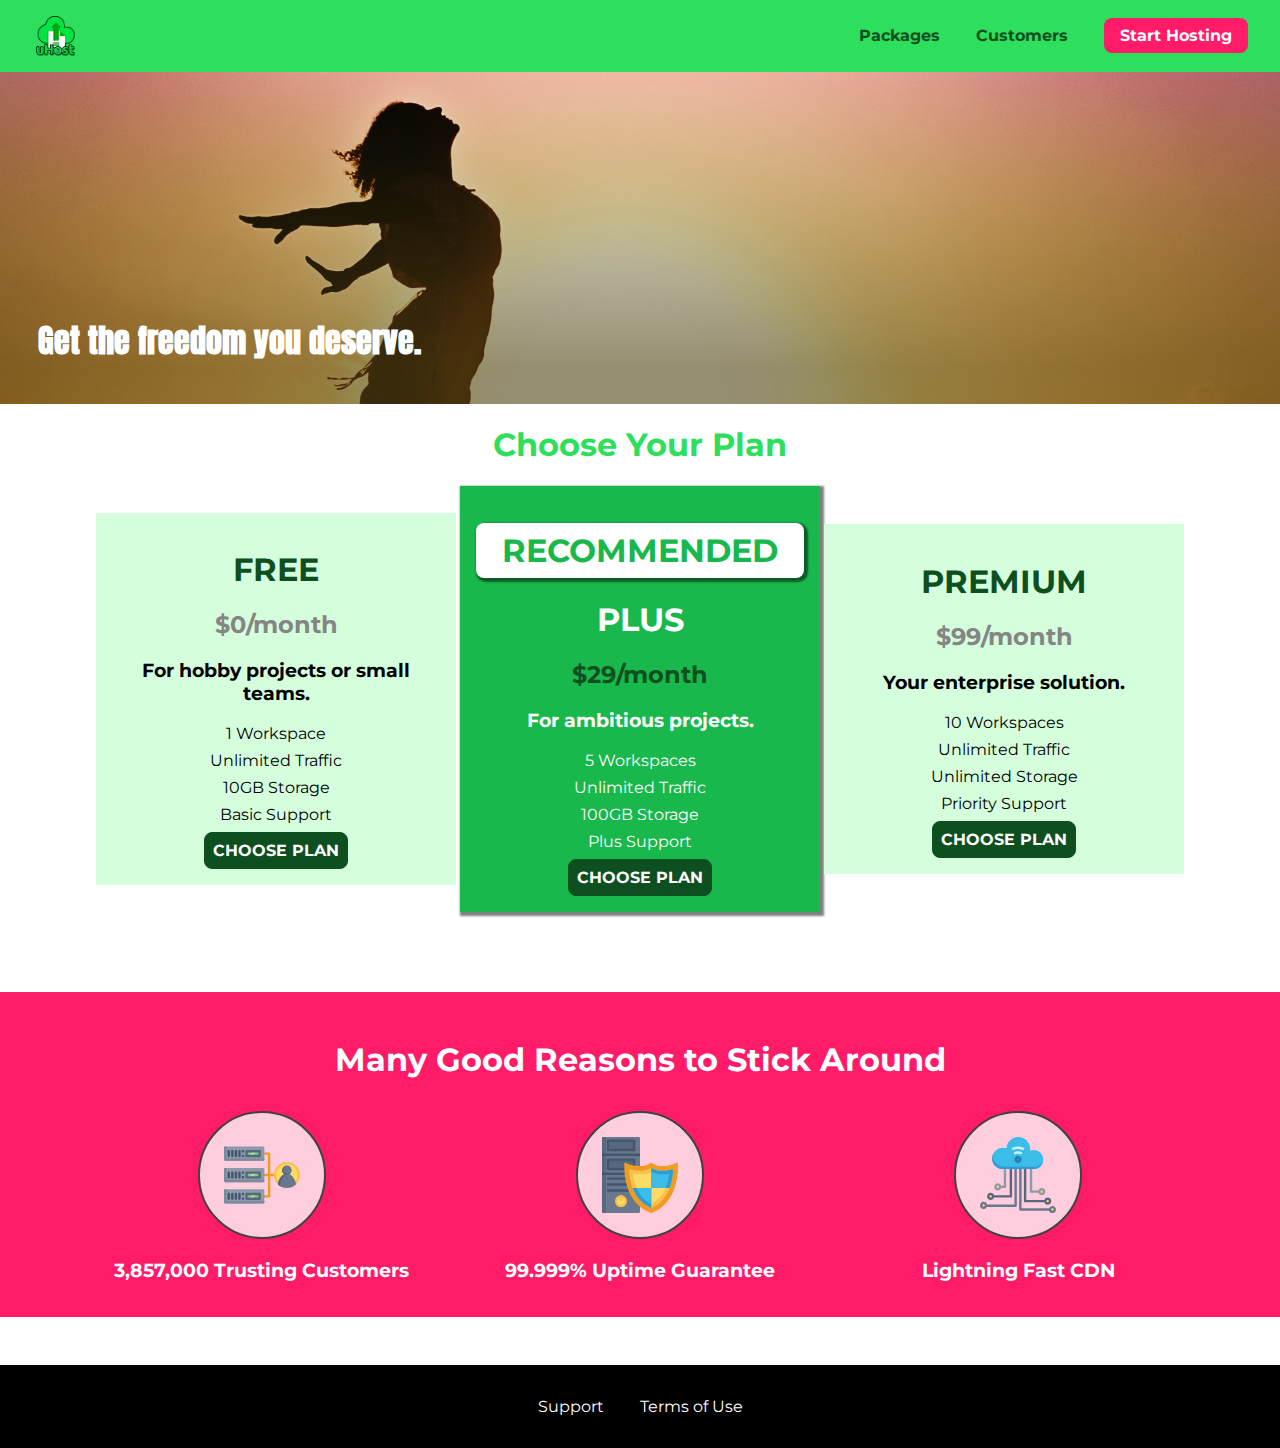
==== commit 7d4ed354: "full_responsive_design" ====
--- a/index.html
+++ b/index.html
@@ -3,6 +3,7 @@
   <head>
     <meta charset="UTF-8" />
     <meta http-equiv="X-UA-Compatible" content="ie=edge" />
+    <meta name="viewport" content="width = device-width, initial-scale=1.0" />
     <title>uHost</title>
     <link rel="shortcut icon" href="favicon.png" />
     <link
@@ -29,7 +30,7 @@
       </div>
     </div>
     <header class="main-header">
-      <div>
+      <div class="mobile-menu">
         <button class="toggle-button">
           <span class="toggle-button__bar"></span>
           <span class="toggle-button__bar"></span>
--- a/shared.css
+++ b/shared.css
@@ -32,6 +32,9 @@
   display: inline-block;
   vertical-align: middle;
 }
+.mobile-menu {
+  width: 100%;
+}
 
 .toggle-button {
   width: 3rem;
@@ -41,6 +44,8 @@
   padding-top: 0;
   padding-bottom: 0;
   vertical-align: middle;
+  float: right;
+  margin-right: 20px;
 }
 
 .toggle-button:focus {
@@ -59,22 +64,22 @@
   color: #0e4f1f;
   text-decoration: none;
   font-weight: bold;
-  font-size: 1.5rem;
-  height: 1.5rem;
+  font-size: 2.5rem;
+  height: 2.5rem;
   display: inline-block;
   vertical-align: middle;
+  margin-left: 20px;
 }
 
 .main-header__brand img {
   height: 100%;
-  /* width: 100%; */
 }
 
 .main-nav {
-  display: inline-block;
-  text-align: right;
+  display: none;
+  /* text-align: right;
   width: calc(100% - 122px);
-  vertical-align: middle;
+  vertical-align: middle; */
 }
 
 .main-nav__items {
@@ -129,8 +134,8 @@
 }
 
 .main-footer__link {
-  display: inline-block;
-  margin: 0 1rem;
+  display: block;
+  margin: 1rem 0;
 }
 
 .main-footer__link a {
@@ -222,3 +227,36 @@
 .button:focus {
   outline: none;
 }
+
+@media (min-width: 40rem) {
+  .main-nav {
+    display: inline-block;
+    text-align: right;
+    width: calc(100% - 122px);
+    vertical-align: middle;
+    float: right;
+    margin-top: 10px;
+  }
+  .mobile-menu {
+    height: 100%;
+    width: auto;
+  }
+  .toggle-button {
+    display: none;
+    margin-right: 0px;
+  }
+
+  .main-header {
+    padding: 1rem 1rem;
+    vertical-align: middle;
+  }
+  .main-footer {
+    background: black;
+    padding: 2rem;
+    margin-top: 3rem;
+  }
+  .main-footer__link {
+    display: inline-block;
+    margin: 0 1rem;
+  }
+}
--- a/main.css
+++ b/main.css
@@ -1,6 +1,6 @@
 #product-overview {
   background: linear-gradient(to top, rgba(80, 68, 18, 0.6) 10%, transparent),
-    url("images/freedom.jpg") left 10% bottom 70% / cover no-repeat border-box,
+    url("images/freedom.jpg") left 10% bottom 80% / cover no-repeat border-box,
     #ff1b68;
   /* background-image: url("freedom.jpg");
     background-size: cover;
@@ -17,6 +17,10 @@
   position: relative;
 }
 
+.mobile-menu {
+  vertical-align: middle;
+}
+
 .section-title {
   color: #2ddf5c;
   text-align: center;
@@ -28,22 +32,20 @@
   position: absolute;
   bottom: 5%;
   left: 3%;
+  font-size: 1rem;
 }
 
 .plan__list {
-  width: 80%;
+  width: 100%;
   margin: auto;
-  text-align: center;
 }
 
 .plan {
   background: #d5ffdc;
   text-align: center;
   padding: 1rem;
-  margin: 0.5rem;
-  display: inline-block;
-  width: 30%;
-  vertical-align: middle;
+  display: block;
+  margin: 0.5rem 0;
 }
 
 .plan--highlighted {
@@ -88,8 +90,8 @@
 
 #key-features {
   background: #ff1b68;
-  margin-top: 5rem;
   padding: 1rem;
+  margin-top: 3rem;
 }
 
 #key-features .section-title {
@@ -105,9 +107,8 @@
 }
 
 .key-feature {
-  display: inline-block;
-  width: 30%;
-  vertical-align: top;
+  display: block;
+  width: 100%;
 }
 
 .key-feature__image {
@@ -175,3 +176,38 @@
   background: #ff5454;
   border-color: #ff5454;
 }
+
+@media (min-width: 40rem) {
+  #product-overview {
+    height: 40vh;
+  }
+
+  #product-overview h1 {
+    font-size: 2rem;
+  }
+
+  .plan {
+    display: inline-block;
+    width: 30%;
+    vertical-align: middle;
+    min-width: 13rem;
+    max-width: 25rem;
+    margin: 0px;
+  }
+
+  .key-feature {
+    display: inline-block;
+    width: 30%;
+    vertical-align: top;
+  }
+  #key-features {
+    background: #ff1b68;
+    margin-top: 5rem;
+    padding: 1rem;
+  }
+
+  .plan__list {
+    text-align: center;
+    max-width: 1200px;
+  }
+}
